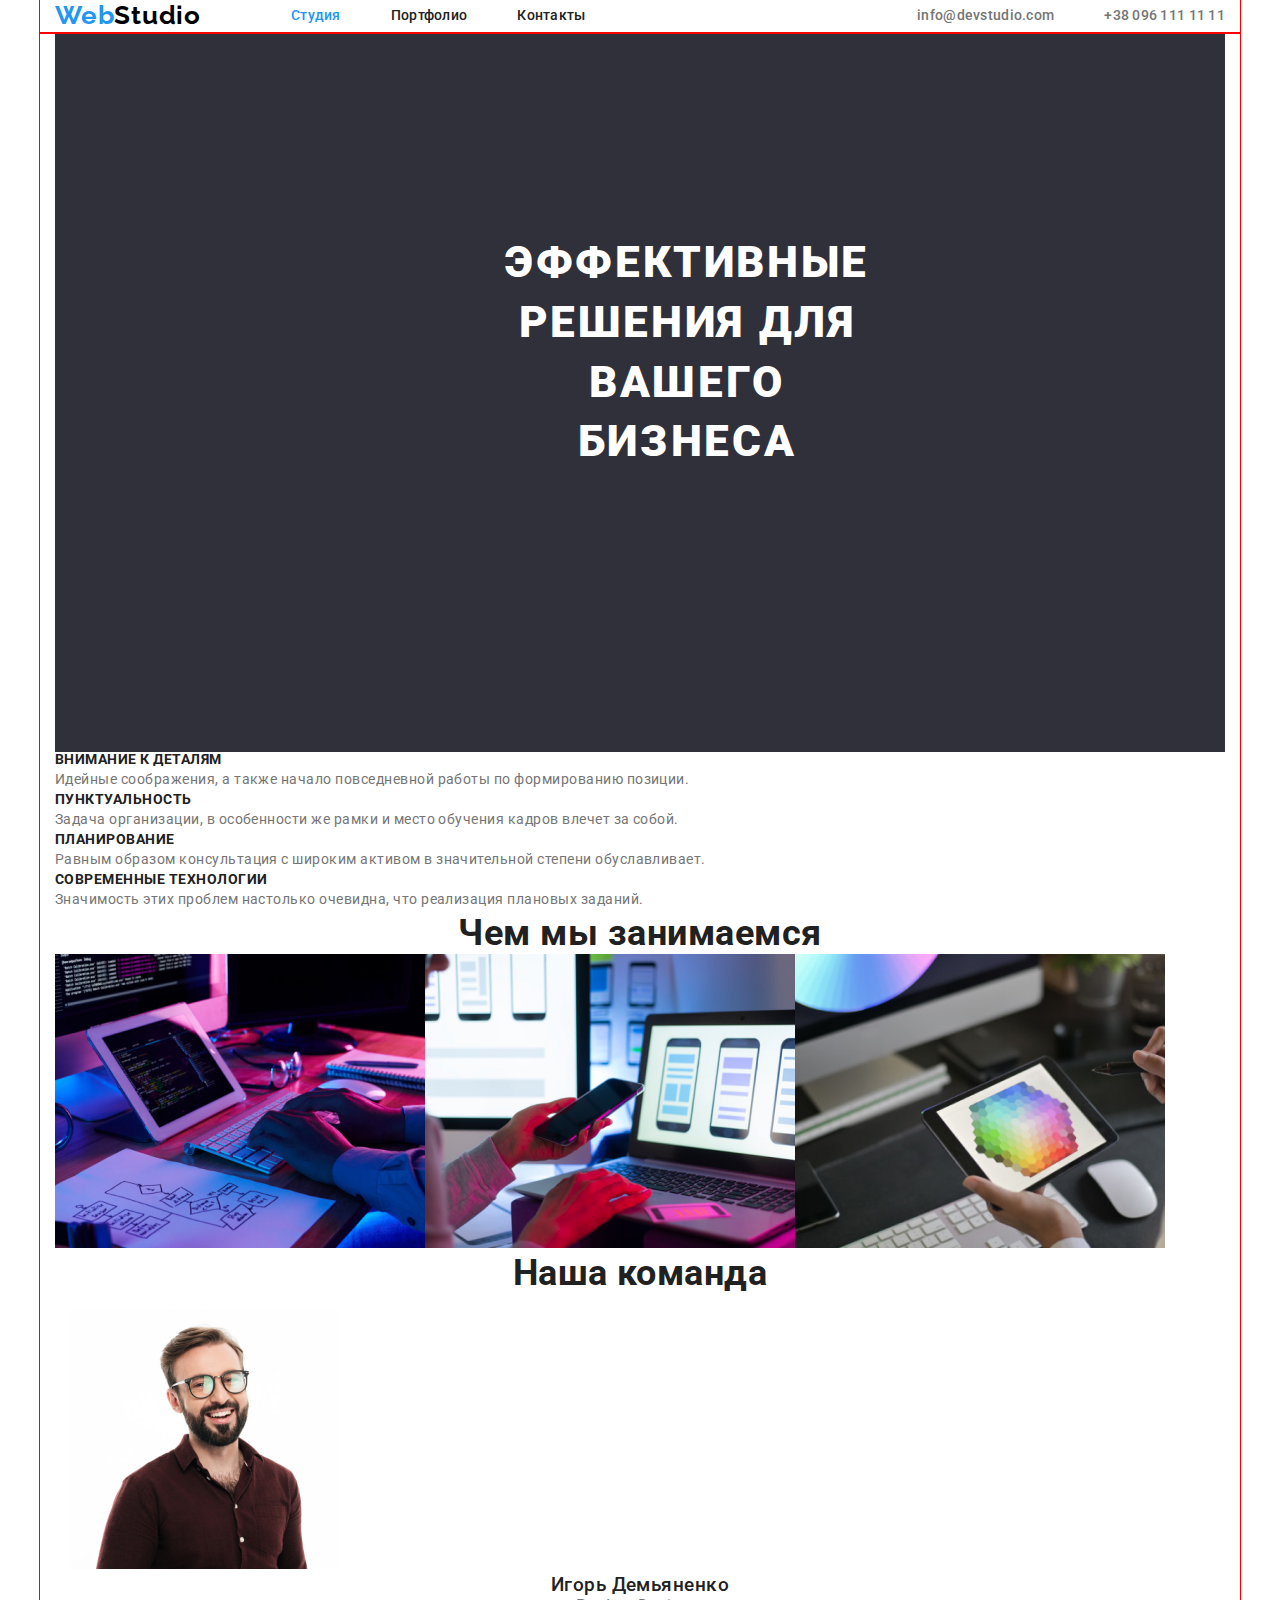
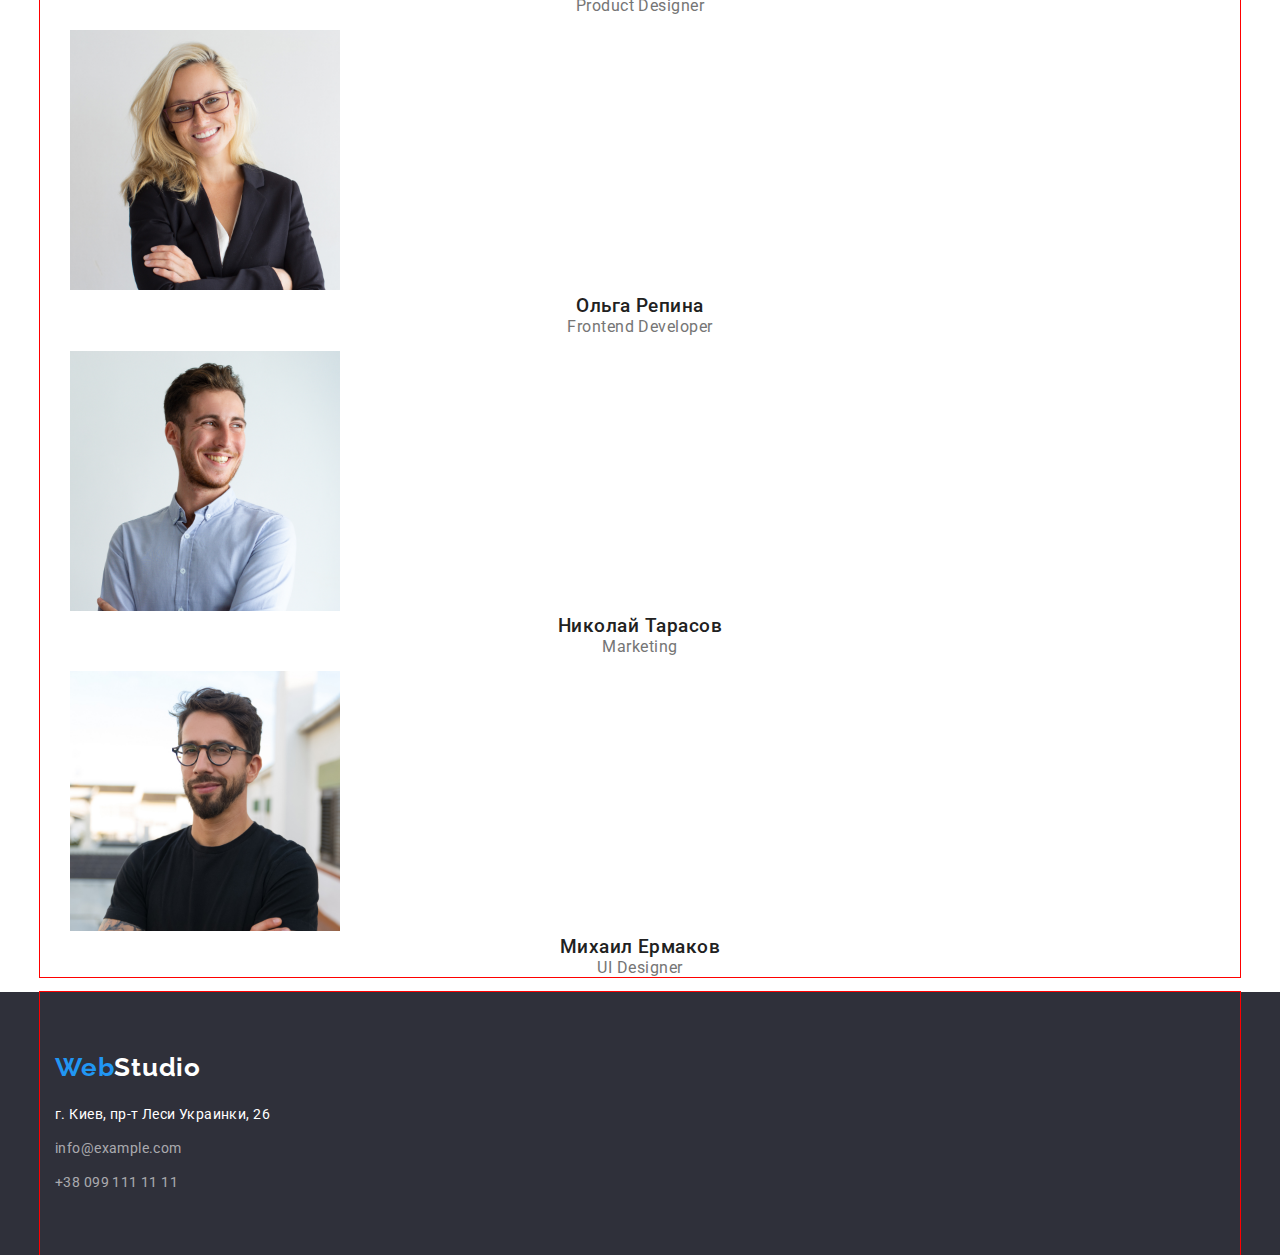
==== index.html @ 904ea1dd "hw-02-hero" ====
<!DOCTYPE html>
<html lang="ru">
  <head>
    <meta charset="UTF-8" />
    <meta http-equiv="X-UA-Compatible" content="IE=edge" />
    <meta name="viewport" content="width=device-width, initial-scale=1.0" />
    <title>WebStudio</title>

    <!--fonts-->

    <link rel="preconnect" href="https://fonts.googleapis.com" />
    <link rel="preconnect" href="https://fonts.gstatic.com" crossorigin />
    <link
      href="https://fonts.googleapis.com/css2?family=Raleway:wght@700&family=Roboto:wght@400;500;700;900&display=swap"
      rel="stylesheet"
    />

    <!--normolaize styles-->

    <link
      rel="stylesheet"
      href="https://cdn.jsdelivr.net/npm/modern-normalize@1.1.0/modern-normalize.min.css"
    />

    <!--castom styles-->

    <link rel="stylesheet" href="./css/styles.css" />
  </head>

  <body>
    <!-- heder -->

    <header class="heder">
      <div class="container section-flex heder-container">
        <nav class="heder-nav section-flex">
          <a class="logo-web logo-heder link" href="./index.html"
            >Web<span class="logo-studio">Studio</span></a
          >
          <ul class="list section-flex">
            <li class="heder-list-item">
              <a class="heder-link link current" href="./index.html">Студия</a>
            </li>
            <li class="heder-list-item">
              <a class="heder-link link" href="./portfolio.html">Портфолио</a>
            </li>
            <li class="heder-list-item">
              <a class="heder-link link" href="./index.html">Контакты</a>
            </li>
          </ul>
        </nav>
        <div class="heder-group section-flex">
          <ul class="section-flex list">
            <li class="heder-group-item">
              <a class="heder-contact link" href="mailito:info@devstudio.com">info@devstudio.com</a>
            </li>
            <li class="heder-group-item">
              <a class="heder-contact link" href="tel:+380961111111">+38 096 111 11 11</a>
            </li>
          </ul>
        </div>
      </div>
    </header>

    <!-- main -->

    <main>
      <div class="container">
        <!-- section hero -->

        <section class="hero-background">
          <div class="section-flex">
            <h1 class="section-one-h1">Эффективные решения для вашего бизнеса</h1>
            <button class="btn-one btn" type="button">Заказать услугу</button>
          </div>
        </section>

        <!-- section best  -->

        <section>
          <h2 class="visually-hidden">Особенности и преимущества</h2>
          <ul class="list">
            <li>
              <h3 class="section-one-h3-best">Внимание к деталям</h3>
              <p class="section-one-p-best">
                Идейные соображения, а также начало повседневной работы по формированию позиции.
              </p>
            </li>

            <li>
              <h3 class="section-one-h3-best">Пунктуальность</h3>
              <p class="section-one-p-best">
                Задача организации, в особенности же рамки и место обучения кадров влечет за собой.
              </p>
            </li>
            <li>
              <h3 class="section-one-h3-best">Планирование</h3>
              <p class="section-one-p-best">
                Равным образом консультация с широким активом в значительной степени обуславливает.
              </p>
            </li>
            <li>
              <h3 class="section-one-h3-best">Современные технологии</h3>
              <p class="section-one-p-best">
                Значимость этих проблем настолько очевидна, что реализация плановых заданий.
              </p>
            </li>
          </ul>
        </section>

        <!-- section work  -->

        <section>
          <div>
            <h2 class="section-one-h2">Чем мы занимаемся</h2>
            <ul class="list card-set">
              <li>
                <img src="./images/hw1-1.jpg" alt="набор кода" width="370" height="294" />
              </li>
              <li>
                <img src="./images/hw1-2.jpg" alt="работа на ноутбуке" width="370" height="294" />
              </li>
              <li>
                <img
                  src="./images/hw1-3.jpg"
                  alt="работа в приложении на планшете"
                  width="370"
                  height="294"
                />
              </li>
            </ul>
          </div>
        </section>

        <!-- section banda  -->

        <section>
          <h2 class="section-one-h2">Наша команда</h2>
          <ul class="list">
            <li class="card-set-item">
              <img src="./images/hw1-4.jpg" alt="фото Игорь Демьяненко" width="270" height="260" />
              <h3 class="section-one-h3-banda">Игорь Демьяненко</h3>
              <p lang="en" class="section-one-p-banda">Product Designer</p>
            </li>
            <li class="card-set-item">
              <img src="./images/hw1-5.jpg" alt="фото Ольга Репина" width="270" height="260" />
              <h3 class="section-one-h3-banda">Ольга Репина</h3>
              <p lang="en" class="section-one-p-banda">Frontend Developer</p>
            </li>
            <li class="card-set-item">
              <img src="./images/hw1-6.jpg" alt="фото Николай Тарасов" width="270" height="260" />
              <h3 class="section-one-h3-banda">Николай Тарасов</h3>
              <p lang="en" class="section-one-p-banda">Marketing</p>
            </li>
            <li class="card-set-item">
              <img src="./images/hw1-7.jpg" alt="фото Михаил Ермаков" width="270" height="260" />
              <h3 class="section-one-h3-banda">Михаил Ермаков</h3>
              <p lang="en" class="section-one-p-banda">UI Designer</p>
            </li>
          </ul>
        </section>
      </div>
    </main>

    <!-- footer -->

    <footer class="footer">
      <div class="container">
        <div class="section-flex footer-container">
          <a class="logo-web logo-footer section-flex link" href="./index.html"
            >Web<span class="footer-logo-studio">Studio</span></a
          >
        </div>

        <address class="footer-address-it">
          <div class="section-flex footer-container">
            <ul class="list section-flex footer-container">
              <li class="section-flex">
                <a
                  class="footer-address link"
                  href="https://goo.gl/maps/yNYyYPv2zE2rzLxP9"
                  target="_blank"
                  rel="noopener noreferrer"
                  >г. Киев, пр-т Леси Украинки, 26</a
                >
              </li>
              <li class="section-flex">
                <a class="footer-contact link" href="mailito:info@example.com">info@example.com</a>
              </li>
              <li class="section-flex footer-end">
                <a class="footer-contact link" href="tel:+380991111111">+38 099 111 11 11</a>
              </li>
            </ul>
          </div>
        </address>
      </div>
    </footer>
  </body>
</html>
---- css/styles.css ----
:root { 

/* fonts */

--main-font: "Roboto", sans-serif;
--secondary-font: "Raleway";

   


/* text color */

--accent-txt-color: #2196F3;
--txt-black: #000000;
--txt-white: #FFFFFF;
--txt-deep-grey: #212121;
--txt-light-gray: #F5F4FA;
--txt-gray: #757575 ;
--txt-gray-glass: rgba(255, 255, 255, 0.6);

/* bg color */

--heder-footer: #2F303A;

/* others */

--items: 3;
--indent: 30px;


}

body
 {
    font-family: var(--main-font);
    font-size: 16px;
    letter-spacing: 0.03em;
    color: var(--txt-gray);
    background-color: #FFFFFF;
}

/* resrt */

h1,
h2,
h3,
h4,
p {
    margin: 0;
}
 
/* сетка flex */

.card-set {
    display: flex;
    flex-wrap: wrap;
    margin-right: calc((-1 * var(--indent)) / 2);
}

.card-set-item {
    flex-basis: calc((100% - (var(--indent)) * var(--items)) / var(--items));
    margin: calc((var(--indent)) / 2);
}

.img {
    display: block;
    max-width: 100%;
    height: auto;
}


/* comon styles start */


.section {
    padding-top: 95px;
    padding-bottom: 95px;
}

.container {
    width: 1200px;
    padding-left: 15px;
    padding-right: 15px;
    margin-left: auto;
    margin-right: auto;
    outline: 1px solid red;
}

.section-flex {
    display: flex;
}

.visually-hidden {
    position: absolute;
    width: 1px;
    height: 1px;
    margin: -1px;
    border: 0;
    padding: 0;

    white-space: nowrap;
    clip-path: inset(100%);
    clip: rect(0 0 0 0);
    overflow: hidden;
}

.link {
    text-decoration: none;
}

.list {
    list-style: none;
    margin: 0;
    padding: 0;
}

.logo-web {
    font-family: var(--secondary-font);
    font-weight: 700;
    font-size: 26px;
    line-height: 1.19;
    letter-spacing: 0.03em;
    color: var(--accent-txt-color)}

.btn {

    border-radius: 4px;
    border: 0px;
}

.btn:hover,
.btn:focus,
.btn:active {
    color: var(--txt-white);
    background-color: var(--accent-txt-color);
}

/* comon styles end */




/* heder */

.heder-container {
    
    align-items: center;
    padding-bottom: 1px;
    border-bottom: 1px solid #ECECEC;
    }

.heder-nav {
    align-items: center;
}

.logo-heder {
    margin-right: 90px;

}

.logo-studio {
    color: var(--txt-black);}



.heder-list-item:not(:last-child) {
    margin-right: 50px;}


.heder-link {   
    font-weight: 500;
    font-size: 14px;
    line-height: 1.14;
    letter-spacing: 0.02em;
    color: var(--txt-deep-grey);}

.heder-group  { 
    margin-left: auto;
    }
.heder-group-item:not(:last-child) {
    margin-right:  50px;
}

.heder-contact {
    font-weight: 500;
    font-size: 14px;
    line-height: 1.14;
    letter-spacing: 0.02em;
    color: var(--txt-gray);
    }

.heder-contact:hover,
.heder-contact:focus,
.heder-link:hover,
.heder-link:focus,
.current
{color: var(--accent-txt-color);}




/* main */




/* main-one */

.hero-background {

    background-color: var(--heder-footer);
    
 }
 
.section-one-h1 { 
    
    font-weight: 900;
    font-size: 44px;
    line-height: 1.36;
    text-align: center;
    letter-spacing: 0.06em;
    text-transform: uppercase;
    color: var(--txt-white);
    margin-top: 200px;
    margin-right: 450px;
    margin-bottom: 280px;
    margin-left: 450px;
    

    
}


.btn-one {
    
   
    font-weight: 700;
    font-size: 16px;
    line-height: 1.88;
    display: flex;
    align-items: center;
    text-align: center;
    letter-spacing: 0.06em;
    color: var(--txt-deep-grey);
    background-color: var(--txt-light-gray);
    cursor: pointer;
    padding: 10px 30px ;
}

.section-one-h2 {
    
    font-size: 36px;
    line-height: 1.17;
    text-align: center;
    color: var(--txt-deep-grey);}

.section-one-h3-best {
    
    font-size: 14px;
    line-height: 1.14;
    text-transform: uppercase;
    color: var(--txt-deep-grey);}

.section-one-p-best {
    font-size: 14px;
    line-height: 1.71;
    }



.section-one-h3-banda {
    
    font-weight: 500;
    line-height: 1.19;
    /* identical to box height */
    text-align: center;
    color: var(--txt-deep-grey);
    }

.section-one-p-banda {
    
    line-height: 1.19;
    /* identical to box height */
    text-align: center;
    } 





/* main-portfolio */  



.list-portfolio-container {
        align-items: center;
        justify-content: center;
        
      }

.btn-portfolio {
        padding: 6px 22px;
        font-family: inherit;
        font-weight: 500;
        font-size: 16px;
        line-height: 1.62;
        text-align: center;
        color: var(--txt-deep-grey);
        cursor: pointer;
        background-color: transparent;
        background-color: var(--txt-light-gray);
        margin-left: 10px;
    }

.btn-colored {color: var(--txt-white); background-color: var(--accent-txt-color);}


.portfolio-container { 

    margin-top: 35px;} 
 
.portfolio-border {
    padding: 20px 25px;
    border: 1px solid #EEEEEE;
    border-top: none;
       
    }


.portfolio-h2-style {
    
    font-size: 18px;
    line-height: 2;
    letter-spacing: 0.06em;
    color: var(--txt-deep-grey);
    
} 

.pottfolio-p-style {
    line-height: 1.88;
    color: var(--txt-gray);
}




    
/* footer */

.footer {
background-color: var(--heder-footer);
}

.footer-container {
    flex-direction: column;
    
}

.logo-footer {
    margin-top: 60px;
    }

.footer-logo-studio {
color: var(--txt-white);
}

.footer-address-it {
    font-style: normal;
    } 

.footer-address {
    font-size: 14px;
    line-height: 1.71;
    letter-spacing: 0.03em;
    color: var(--txt-white);
    margin-top: 20px;
    
}


.footer-contact {
    font-size: 14px;
    line-height: 1.71;
    letter-spacing: 0.03em;
    color: var(--txt-gray-glass);
    margin-top: 10px;
    not(last-child): 10px;
    
}

.footer-end { 
    margin-bottom: 60px;

}

.footer-contact:hover,
.footer-contact:focus {
    color: var(--accent-txt-color);}
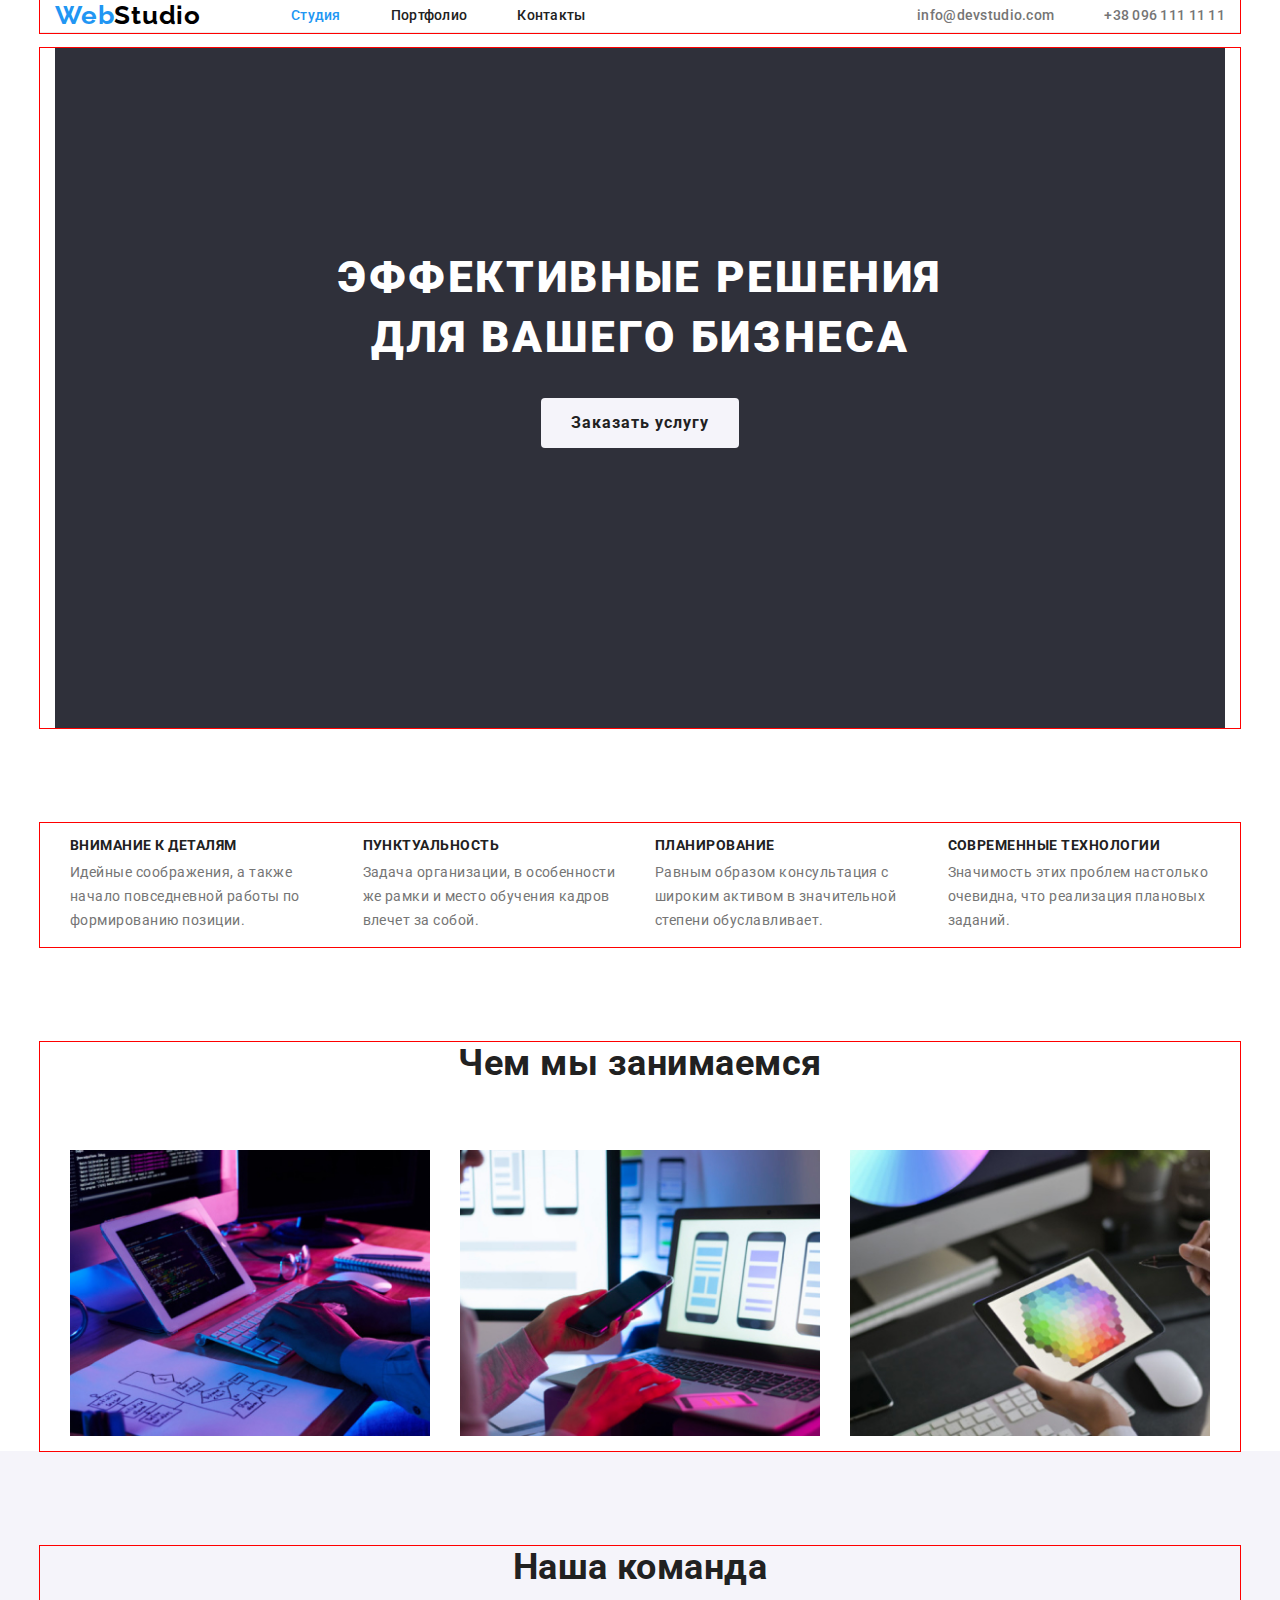
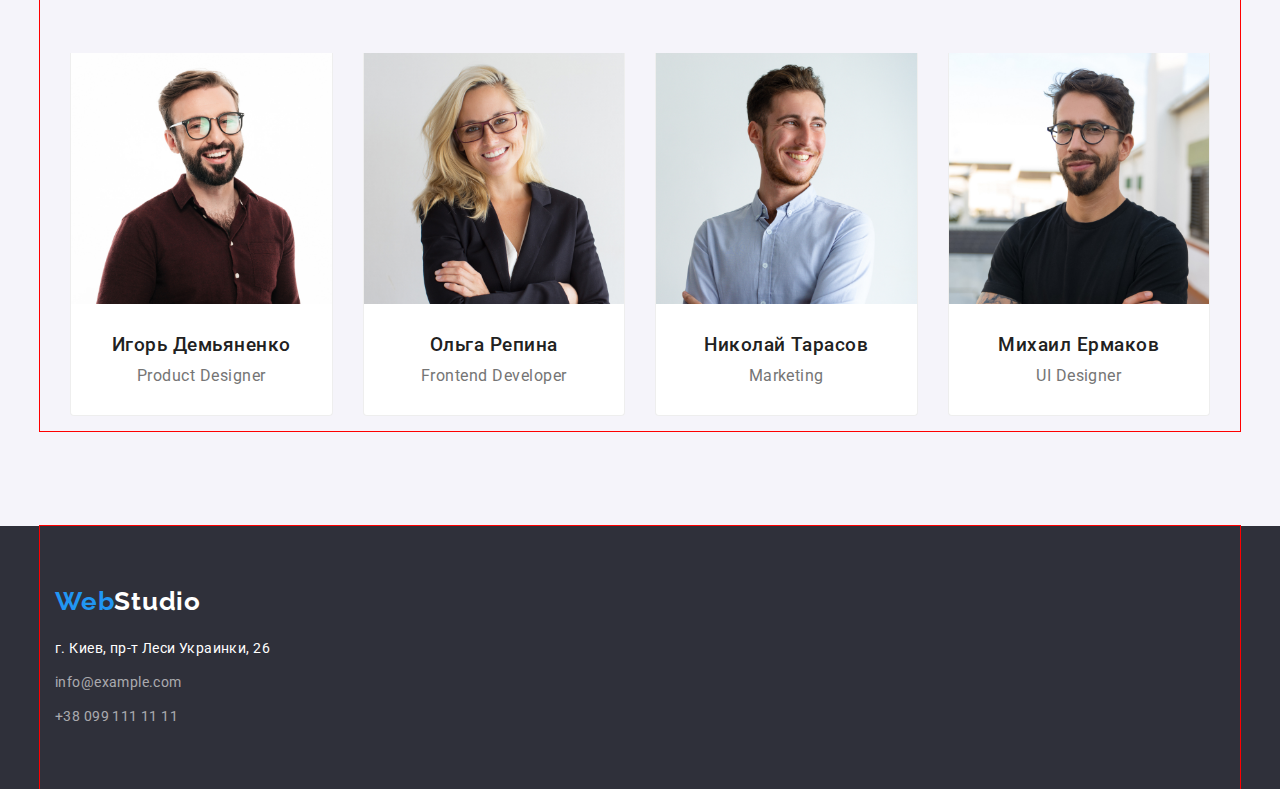
==== commit b4ededb5: "hw-02-pre-full" ====
--- a/index.html
+++ b/index.html
@@ -64,101 +64,148 @@
     <!-- main -->
 
     <main>
+      <!-- section hero -->
+
       <div class="container">
-        <!-- section hero -->
-
         <section class="hero-background">
-          <div class="section-flex">
-            <h1 class="section-one-h1">Эффективные решения для вашего бизнеса</h1>
-            <button class="btn-one btn" type="button">Заказать услугу</button>
-          </div>
-        </section>
-
-        <!-- section best  -->
-
-        <section>
-          <h2 class="visually-hidden">Особенности и преимущества</h2>
-          <ul class="list">
-            <li>
-              <h3 class="section-one-h3-best">Внимание к деталям</h3>
-              <p class="section-one-p-best">
-                Идейные соображения, а также начало повседневной работы по формированию позиции.
-              </p>
-            </li>
-
-            <li>
-              <h3 class="section-one-h3-best">Пунктуальность</h3>
-              <p class="section-one-p-best">
-                Задача организации, в особенности же рамки и место обучения кадров влечет за собой.
-              </p>
-            </li>
-            <li>
-              <h3 class="section-one-h3-best">Планирование</h3>
-              <p class="section-one-p-best">
-                Равным образом консультация с широким активом в значительной степени обуславливает.
-              </p>
-            </li>
-            <li>
-              <h3 class="section-one-h3-best">Современные технологии</h3>
-              <p class="section-one-p-best">
-                Значимость этих проблем настолько очевидна, что реализация плановых заданий.
-              </p>
-            </li>
-          </ul>
-        </section>
-
-        <!-- section work  -->
-
-        <section>
-          <div>
-            <h2 class="section-one-h2">Чем мы занимаемся</h2>
-            <ul class="list card-set">
-              <li>
-                <img src="./images/hw1-1.jpg" alt="набор кода" width="370" height="294" />
-              </li>
-              <li>
-                <img src="./images/hw1-2.jpg" alt="работа на ноутбуке" width="370" height="294" />
-              </li>
-              <li>
-                <img
-                  src="./images/hw1-3.jpg"
-                  alt="работа в приложении на планшете"
-                  width="370"
-                  height="294"
-                />
-              </li>
-            </ul>
-          </div>
-        </section>
-
-        <!-- section banda  -->
-
-        <section>
-          <h2 class="section-one-h2">Наша команда</h2>
-          <ul class="list">
-            <li class="card-set-item">
-              <img src="./images/hw1-4.jpg" alt="фото Игорь Демьяненко" width="270" height="260" />
-              <h3 class="section-one-h3-banda">Игорь Демьяненко</h3>
-              <p lang="en" class="section-one-p-banda">Product Designer</p>
-            </li>
-            <li class="card-set-item">
-              <img src="./images/hw1-5.jpg" alt="фото Ольга Репина" width="270" height="260" />
-              <h3 class="section-one-h3-banda">Ольга Репина</h3>
-              <p lang="en" class="section-one-p-banda">Frontend Developer</p>
-            </li>
-            <li class="card-set-item">
-              <img src="./images/hw1-6.jpg" alt="фото Николай Тарасов" width="270" height="260" />
-              <h3 class="section-one-h3-banda">Николай Тарасов</h3>
-              <p lang="en" class="section-one-p-banda">Marketing</p>
-            </li>
-            <li class="card-set-item">
-              <img src="./images/hw1-7.jpg" alt="фото Михаил Ермаков" width="270" height="260" />
-              <h3 class="section-one-h3-banda">Михаил Ермаков</h3>
-              <p lang="en" class="section-one-p-banda">UI Designer</p>
-            </li>
-          </ul>
+          <h1 class="section-one-h1">Эффективные решения для вашего бизнеса</h1>
+          <button class="btn-one btn" type="button">Заказать услугу</button>
         </section>
       </div>
+
+      <!-- section best  -->
+
+      <section class="section">
+        <div class="container">
+          <h2 class="visually-hidden">Особенности и преимущества</h2>
+          <ul class="list best-list card-set">
+            <li class="card-set-item">
+              <h3 class="section-one-h3-best">Внимание к деталям</h3>
+              <p class="section-one-p-best">
+                Идейные соображения, а также начало повседневной работы по формированию позиции.
+              </p>
+            </li>
+
+            <li class="card-set-item">
+              <h3 class="section-one-h3-best">Пунктуальность</h3>
+              <p class="section-one-p-best">
+                Задача организации, в особенности же рамки и место обучения кадров влечет за собой.
+              </p>
+            </li>
+
+            <li class="card-set-item">
+              <h3 class="section-one-h3-best">Планирование</h3>
+              <p class="section-one-p-best">
+                Равным образом консультация с широким активом в значительной степени обуславливает.
+              </p>
+            </li>
+
+            <li class="card-set-item">
+              <h3 class="section-one-h3-best">Современные технологии</h3>
+              <p class="section-one-p-best">
+                Значимость этих проблем настолько очевидна, что реализация плановых заданий.
+              </p>
+            </li>
+          </ul>
+        </div>
+      </section>
+
+      <!-- section work  -->
+
+      <section>
+        <div class="container">
+          <h2 class="section-one-h2 work-botoom">Чем мы занимаемся</h2>
+          <ul class="list card-set">
+            <li class="card-set-item">
+              <img class="img" src="./images/hw1-1.jpg" alt="набор кода" width="370" height="294" />
+            </li>
+            <li class="card-set-item">
+              <img
+                class="img"
+                src="./images/hw1-2.jpg"
+                alt="работа на ноутбуке"
+                width="370"
+                height="294"
+              />
+            </li>
+            <li class="card-set-item">
+              <img
+                class="img"
+                src="./images/hw1-3.jpg"
+                alt="работа в приложении на планшете"
+                width="370"
+                height="294"
+              />
+            </li>
+          </ul>
+        </div>
+      </section>
+
+      <!-- section banda  -->
+
+      <section class="section banda-background">
+        <div class="container">
+          <h2 class="section-one-h2">Наша команда</h2>
+
+          <ul class="list banda-list card-set">
+            <li class="card-set-item">
+              <div class="banda-border">
+                <img
+                  class="img"
+                  src="./images/hw1-4.jpg"
+                  alt="фото Игорь Демьяненко"
+                  width="270"
+                  height="260"
+                />
+                <h3 class="section-one-h3-banda">Игорь Демьяненко</h3>
+                <p lang="en" class="section-one-p-banda">Product Designer</p>
+              </div>
+            </li>
+
+            <li class="card-set-item">
+              <div class="banda-border">
+                <img
+                  class="img"
+                  src="./images/hw1-5.jpg"
+                  alt="фото Ольга Репина"
+                  width="270"
+                  height="260"
+                />
+                <h3 class="section-one-h3-banda">Ольга Репина</h3>
+                <p lang="en" class="section-one-p-banda">Frontend Developer</p>
+              </div>
+            </li>
+
+            <li class="card-set-item">
+              <div class="banda-border">
+                <img
+                  class="img"
+                  src="./images/hw1-6.jpg"
+                  alt="фото Николай Тарасов"
+                  width="270"
+                  height="260"
+                />
+                <h3 class="section-one-h3-banda">Николай Тарасов</h3>
+                <p lang="en" class="section-one-p-banda">Marketing</p>
+              </div>
+            </li>
+
+            <li class="card-set-item">
+              <div class="banda-border">
+                <img
+                  class="img"
+                  src="./images/hw1-7.jpg"
+                  alt="фото Михаил Ермаков"
+                  width="270"
+                  height="260"
+                />
+                <h3 class="section-one-h3-banda">Михаил Ермаков</h3>
+                <p lang="en" class="section-one-p-banda">UI Designer</p>
+              </div>
+            </li>
+          </ul>
+        </div>
+      </section>
     </main>
 
     <!-- footer -->
--- a/css/styles.css
+++ b/css/styles.css
@@ -199,6 +199,8 @@
 
 
 
+
+
 /* main */
 
 
@@ -209,7 +211,10 @@
 .hero-background {
 
     background-color: var(--heder-footer);
-    
+    margin-top: 15px;
+    padding-top: 200px;
+    padding-bottom: 280px;
+    text-align: center;
  }
  
 .section-one-h1 { 
@@ -217,16 +222,12 @@
     font-weight: 900;
     font-size: 44px;
     line-height: 1.36;
-    text-align: center;
+    width: 695px;
     letter-spacing: 0.06em;
     text-transform: uppercase;
     color: var(--txt-white);
-    margin-top: 200px;
-    margin-right: 450px;
-    margin-bottom: 280px;
-    margin-left: 450px;
-    
-
+    margin-right: auto;
+    margin-left: auto;
     
 }
 
@@ -237,14 +238,14 @@
     font-weight: 700;
     font-size: 16px;
     line-height: 1.88;
-    display: flex;
-    align-items: center;
-    text-align: center;
     letter-spacing: 0.06em;
     color: var(--txt-deep-grey);
     background-color: var(--txt-light-gray);
     cursor: pointer;
     padding: 10px 30px ;
+    margin-top: 30px;
+    margin-right: auto;
+    margin-left: auto;
 }
 
 .section-one-h2 {
@@ -252,21 +253,41 @@
     font-size: 36px;
     line-height: 1.17;
     text-align: center;
-    color: var(--txt-deep-grey);}
+    color: var(--txt-deep-grey);
+    margin-bottom: 50px;
+}
+
+
 
 .section-one-h3-best {
     
     font-size: 14px;
     line-height: 1.14;
+    
     text-transform: uppercase;
-    color: var(--txt-deep-grey);}
-
+    color: var(--txt-deep-grey);
+    margin-bottom: 7px;}
+    
 .section-one-p-best {
     font-size: 14px;
     line-height: 1.71;
-    }
-
-
+    
+}
+.best-list {
+    --items: 4;
+}
+
+.banda-background {
+    background-color: #F5F4FA;;
+}
+.banda-border {
+    padding: 0px 0px;
+    border: 1px solid #EEEEEE;
+    background-color: #FFFFFF;;
+    border-top: none;
+    border-radius: 0px 0px 4px 4px;
+
+}
 
 .section-one-h3-banda {
     
@@ -275,6 +296,8 @@
     /* identical to box height */
     text-align: center;
     color: var(--txt-deep-grey);
+    margin-top: 30px;
+    margin-bottom: 10px;
     }
 
 .section-one-p-banda {
@@ -282,8 +305,12 @@
     line-height: 1.19;
     /* identical to box height */
     text-align: center;
+    margin-bottom: 30px;
     } 
 
+.banda-list {
+    --items: 4;
+}
 
 
 
@@ -349,6 +376,7 @@
 
 .footer {
 background-color: var(--heder-footer);
+
 }
 
 .footer-container {
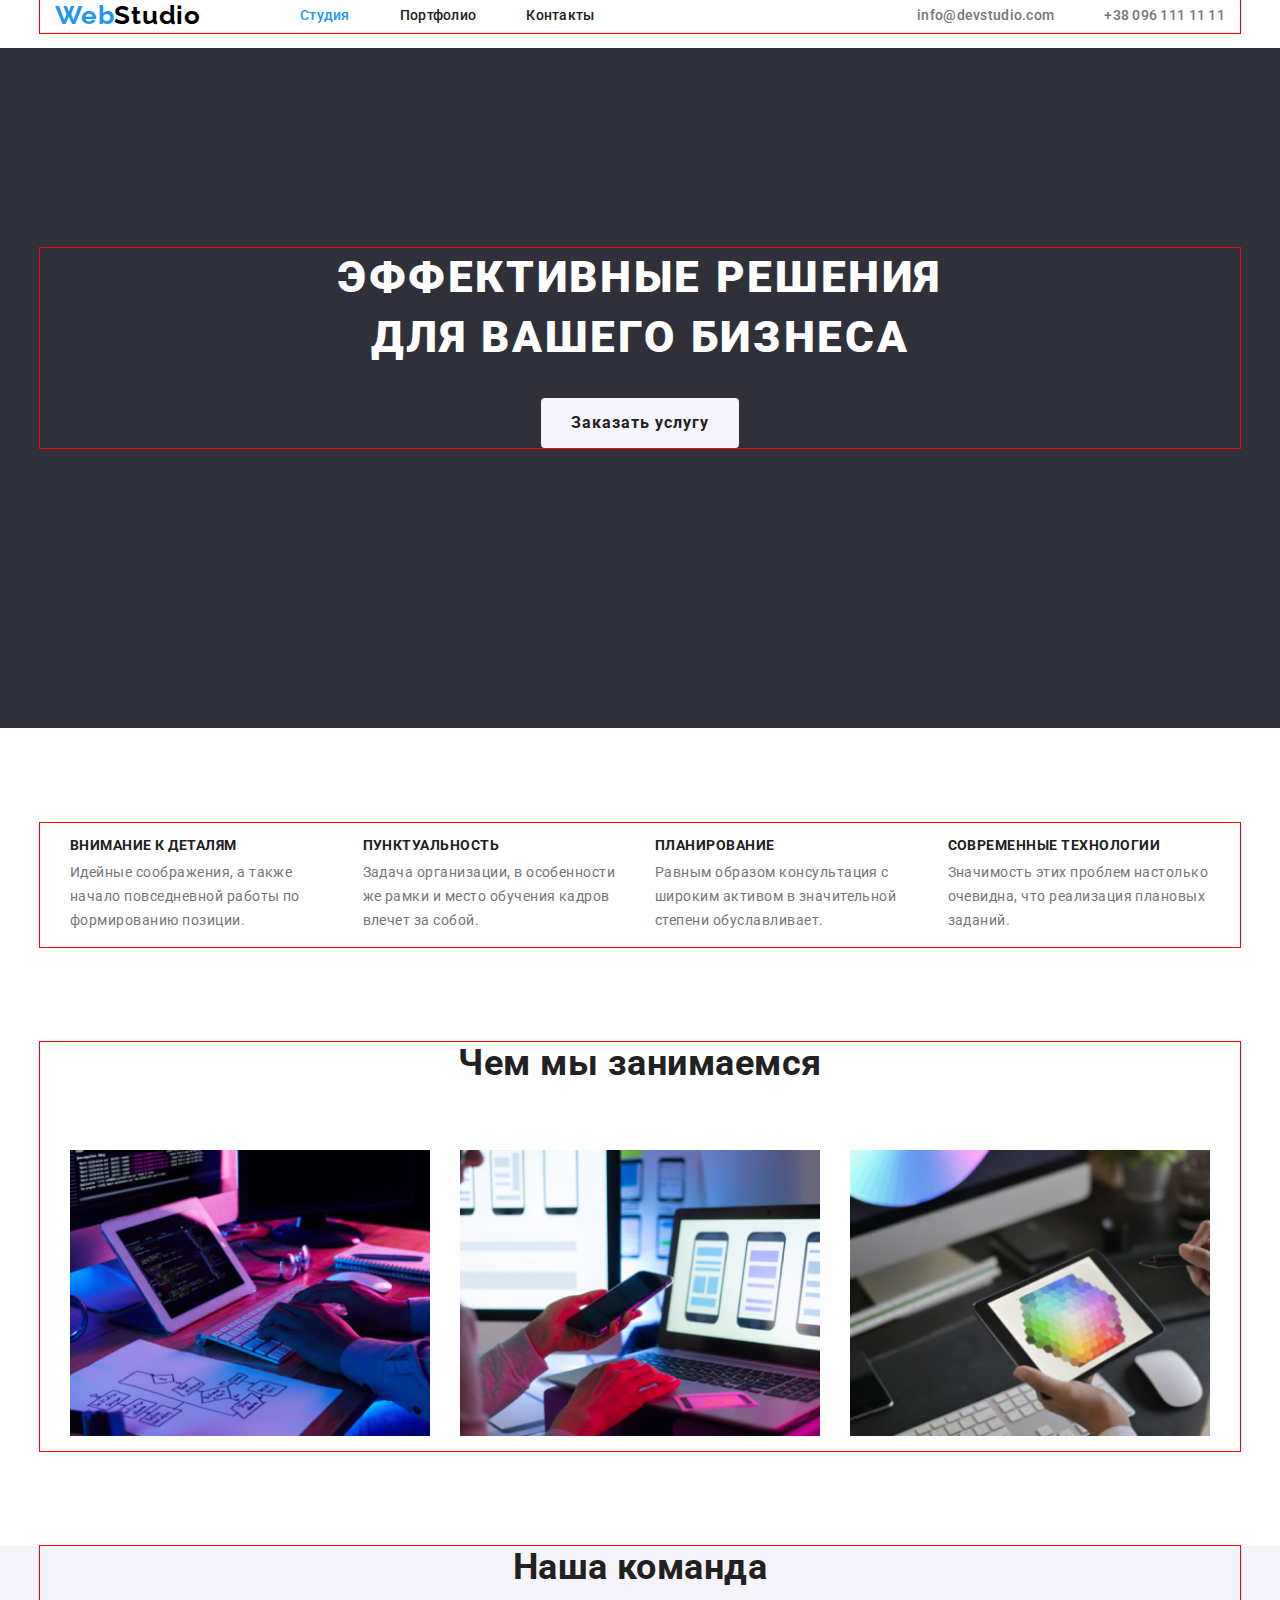
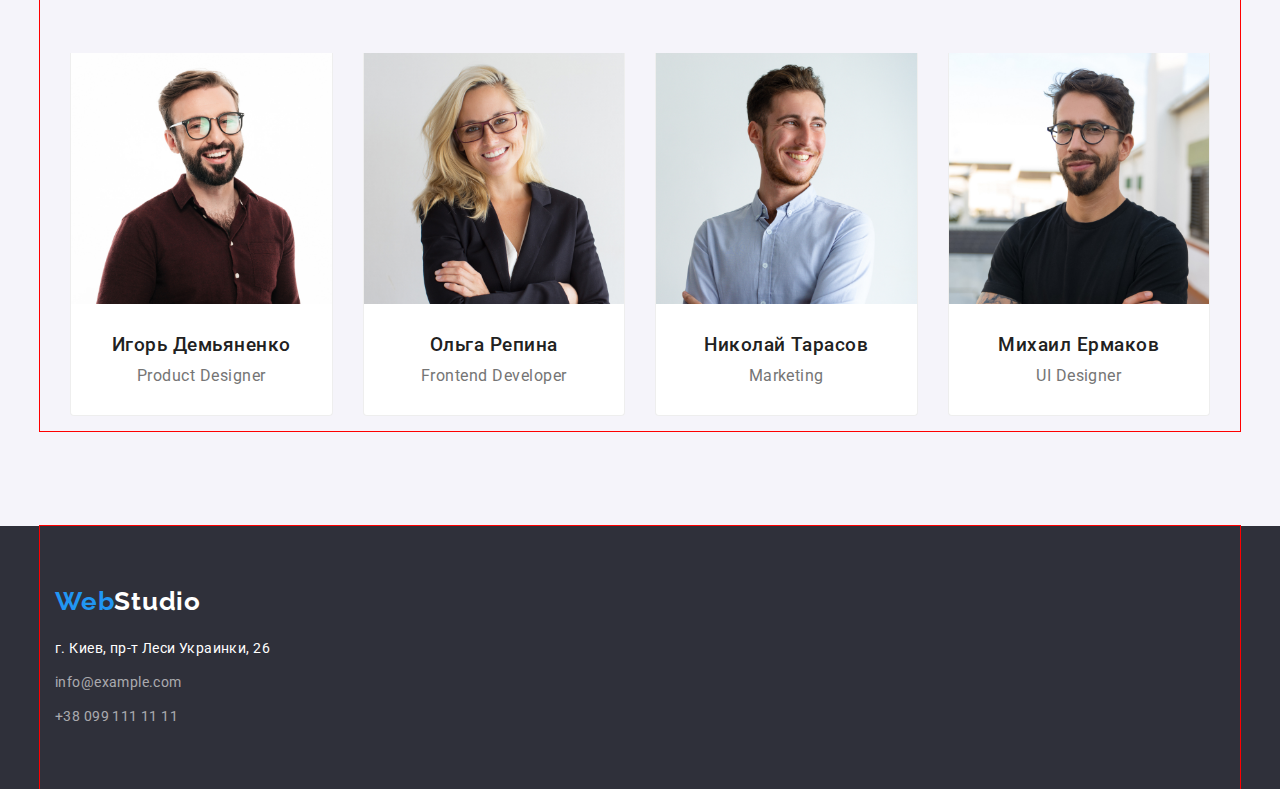
==== commit 2b347f10: "hw-02-pre-full-01" ====
--- a/index.html
+++ b/index.html
@@ -66,12 +66,12 @@
     <main>
       <!-- section hero -->
 
-      <div class="container">
-        <section class="hero-background">
+      <section class="section hero-background">
+        <div class="container">
           <h1 class="section-one-h1">Эффективные решения для вашего бизнеса</h1>
           <button class="btn-one btn" type="button">Заказать услугу</button>
-        </section>
-      </div>
+        </div>
+      </section>
 
       <!-- section best  -->
 
@@ -112,7 +112,7 @@
 
       <!-- section work  -->
 
-      <section>
+      <section class="section section-top">
         <div class="container">
           <h2 class="section-one-h2 work-botoom">Чем мы занимаемся</h2>
           <ul class="list card-set">
@@ -143,7 +143,7 @@
 
       <!-- section banda  -->
 
-      <section class="section banda-background">
+      <section class="section banda-background section-top">
         <div class="container">
           <h2 class="section-one-h2">Наша команда</h2>
 
--- a/css/styles.css
+++ b/css/styles.css
@@ -154,7 +154,7 @@
 }
 
 .logo-heder {
-    margin-right: 90px;
+    margin-right: 99px;
 
 }
 
@@ -280,6 +280,10 @@
 .banda-background {
     background-color: #F5F4FA;;
 }
+
+.section-top {
+    padding-top: 0;}
+
 .banda-border {
     padding: 0px 0px;
     border: 1px solid #EEEEEE;
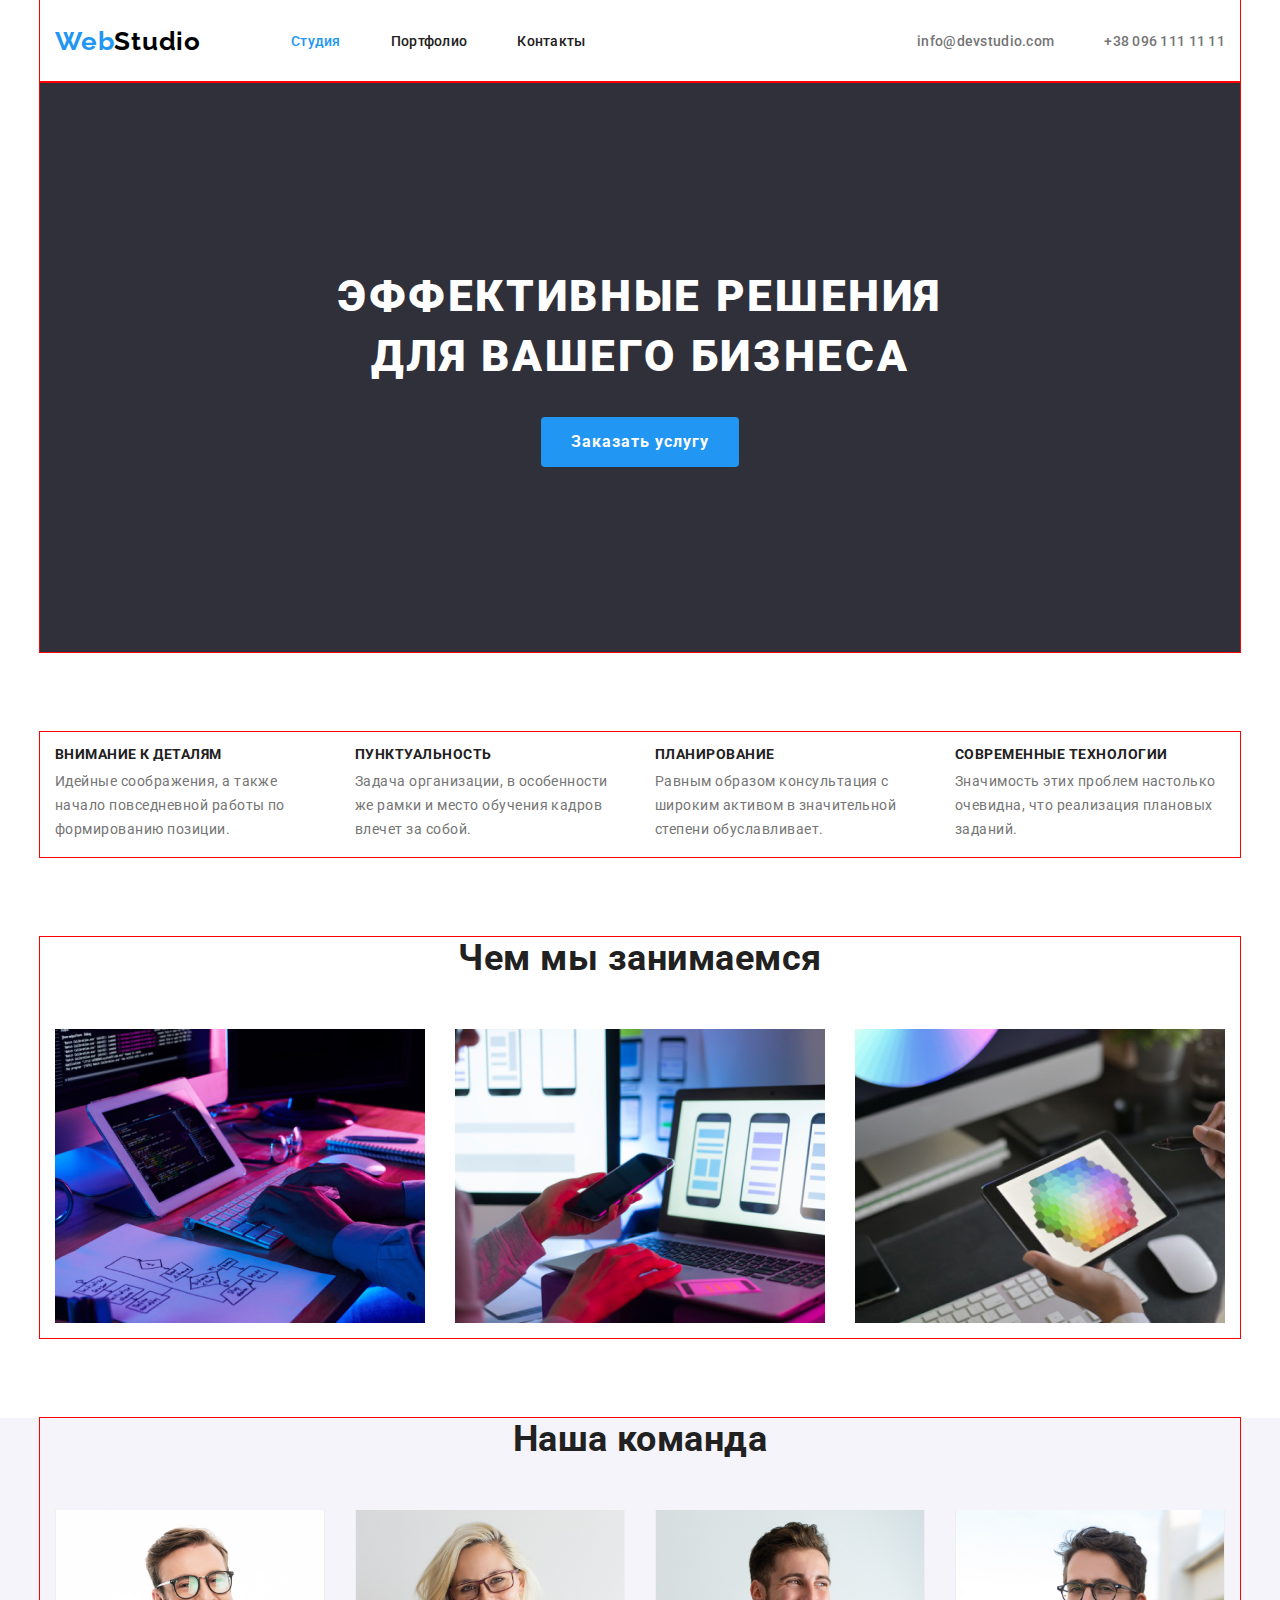
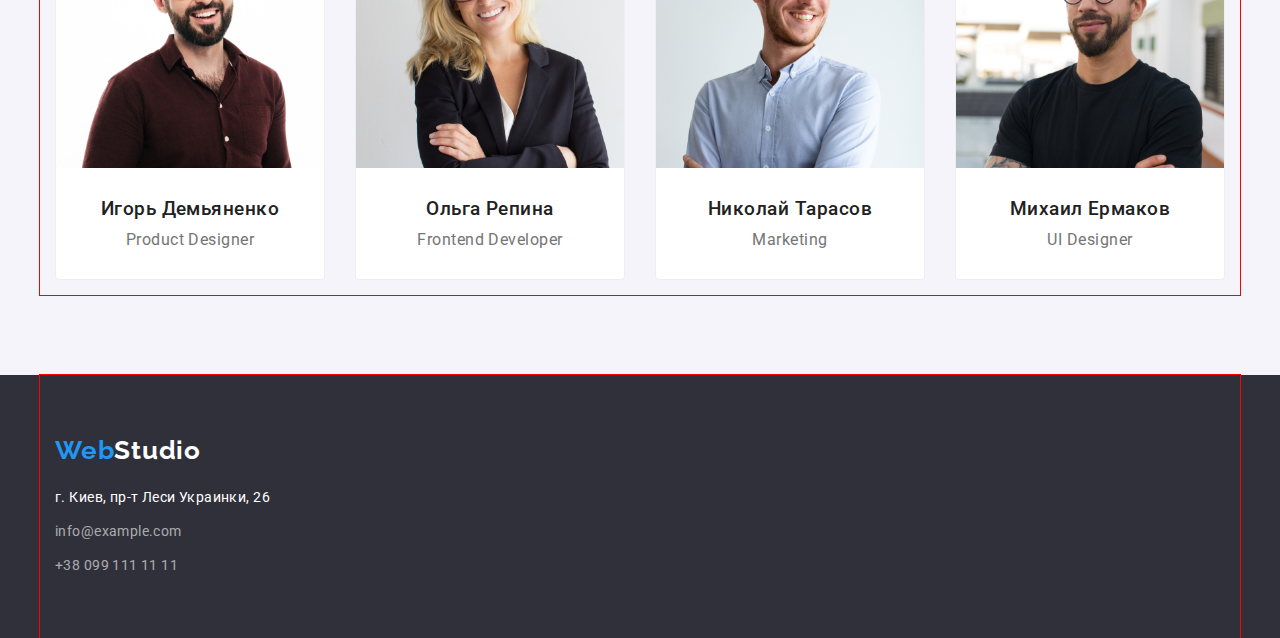
==== commit 71603952: "hw-03-full-01" ====
--- a/index.html
+++ b/index.html
@@ -30,35 +30,32 @@
   <body>
     <!-- heder -->
 
-    <header class="heder">
-      <div class="container section-flex heder-container">
-        <nav class="heder-nav section-flex">
-          <a class="logo-web logo-heder link" href="./index.html"
-            >Web<span class="logo-studio">Studio</span></a
-          >
-          <ul class="list section-flex">
-            <li class="heder-list-item">
-              <a class="heder-link link current" href="./index.html">Студия</a>
-            </li>
-            <li class="heder-list-item">
-              <a class="heder-link link" href="./portfolio.html">Портфолио</a>
-            </li>
-            <li class="heder-list-item">
-              <a class="heder-link link" href="./index.html">Контакты</a>
-            </li>
-          </ul>
-        </nav>
-        <div class="heder-group section-flex">
-          <ul class="section-flex list">
-            <li class="heder-group-item">
-              <a class="heder-contact link" href="mailito:info@devstudio.com">info@devstudio.com</a>
-            </li>
-            <li class="heder-group-item">
-              <a class="heder-contact link" href="tel:+380961111111">+38 096 111 11 11</a>
-            </li>
-          </ul>
-        </div>
-      </div>
+    <header class="heder container section-flex heder-container">
+      <nav class="heder-nav section-flex">
+        <a class="logo-web logo-heder link" href="./index.html"
+          >Web<span class="logo-studio">Studio</span></a
+        >
+        <ul class="list section-flex heder-padding">
+          <li class="heder-list-item">
+            <a class="heder-link link current" href="./index.html">Студия</a>
+          </li>
+          <li class="heder-list-item">
+            <a class="heder-link link" href="./portfolio.html">Портфолио</a>
+          </li>
+          <li class="heder-list-item">
+            <a class="heder-link link" href="./index.html">Контакты</a>
+          </li>
+        </ul>
+      </nav>
+
+      <ul class="section-flex list heder-group heder-padding">
+        <li class="heder-group-item">
+          <a class="heder-contact link" href="mailito:info@devstudio.com">info@devstudio.com</a>
+        </li>
+        <li class="heder-group-item">
+          <a class="heder-contact link" href="tel:+380961111111">+38 096 111 11 11</a>
+        </li>
+      </ul>
     </header>
 
     <!-- main -->
@@ -66,11 +63,9 @@
     <main>
       <!-- section hero -->
 
-      <section class="section hero-background">
-        <div class="container">
-          <h1 class="section-one-h1">Эффективные решения для вашего бизнеса</h1>
-          <button class="btn-one btn" type="button">Заказать услугу</button>
-        </div>
+      <section class="section hero-background container">
+        <h1 class="section-one-h1">Эффективные решения для вашего бизнеса</h1>
+        <button class="btn-one btn" type="button">Заказать услугу</button>
       </section>
 
       <!-- section best  -->
--- a/css/styles.css
+++ b/css/styles.css
@@ -45,27 +45,17 @@
 h2,
 h3,
 h4,
-p {
+p,
+img {
     margin: 0;
 }
  
-/* сетка flex */
-
-.card-set {
-    display: flex;
-    flex-wrap: wrap;
-    margin-right: calc((-1 * var(--indent)) / 2);
-}
-
-.card-set-item {
-    flex-basis: calc((100% - (var(--indent)) * var(--items)) / var(--items));
-    margin: calc((var(--indent)) / 2);
-}
 
 .img {
     display: block;
     max-width: 100%;
     height: auto;
+    
 }
 
 
@@ -113,7 +103,7 @@
     margin: 0;
     padding: 0;
 }
-
+ 
 .logo-web {
     font-family: var(--secondary-font);
     font-weight: 700;
@@ -123,17 +113,27 @@
     color: var(--accent-txt-color)}
 
 .btn {
-
+    font-size: 16px;
+    text-align: center;
+    cursor: pointer;
     border-radius: 4px;
     border: 0px;
 }
-
-.btn:hover,
-.btn:focus,
-.btn:active {
-    color: var(--txt-white);
-    background-color: var(--accent-txt-color);
-}
+ 
+
+/* сетка flex */
+
+.card-set {
+    display: flex;
+    flex-wrap: wrap;
+    margin: calc(-1 * var(--indent) / 2);
+}
+
+.card-set-item {
+    flex-basis: calc((100% - (var(--indent)) * var(--items)) / var(--items));
+    margin: calc((var(--indent)) / 2);
+}
+
 
 /* comon styles end */
 
@@ -143,18 +143,22 @@
 /* heder */
 
 .heder-container {
-    
     align-items: center;
-    padding-bottom: 1px;
+    }
+    
+.heder-portfolio-border {
+    
     border-bottom: 1px solid #ECECEC;
-    }
+    padding-bottom: 1px;}
+        
+   
 
 .heder-nav {
     align-items: center;
 }
 
 .logo-heder {
-    margin-right: 99px;
+    margin-right: 90px;
 
 }
 
@@ -172,7 +176,14 @@
     font-size: 14px;
     line-height: 1.14;
     letter-spacing: 0.02em;
-    color: var(--txt-deep-grey);}
+    color: var(--txt-deep-grey);
+    padding-top: 32px;
+    padding-bottom: 32px;}
+
+.heder-padding {
+    padding-top: 32px;
+    padding-bottom: 32px;
+}
 
 .heder-group  { 
     margin-left: auto;
@@ -211,9 +222,6 @@
 .hero-background {
 
     background-color: var(--heder-footer);
-    margin-top: 15px;
-    padding-top: 200px;
-    padding-bottom: 280px;
     text-align: center;
  }
  
@@ -228,24 +236,31 @@
     color: var(--txt-white);
     margin-right: auto;
     margin-left: auto;
-    
+    margin-top: 90px;
+       
 }
 
 
 .btn-one {
-    
-   
     font-weight: 700;
-    font-size: 16px;
     line-height: 1.88;
-    letter-spacing: 0.06em;
-    color: var(--txt-deep-grey);
-    background-color: var(--txt-light-gray);
-    cursor: pointer;
-    padding: 10px 30px ;
+    letter-spacing: 0.06em; 
+    color: var(--txt-white);
+    background-color:var(--accent-txt-color);
+    padding: 10px 30px;
     margin-top: 30px;
     margin-right: auto;
     margin-left: auto;
+    margin-bottom: 90px;
+
+}
+
+
+.btn-one:hover,
+.btn-one:focus,
+.btn-one:active {
+    color: var(--txt-deep-grey);
+    background-color: var(--txt-light-gray);
 }
 
 .section-one-h2 {
@@ -274,6 +289,7 @@
     
 }
 .best-list {
+   
     --items: 4;
 }
 
@@ -333,24 +349,36 @@
         padding: 6px 22px;
         font-family: inherit;
         font-weight: 500;
-        font-size: 16px;
         line-height: 1.62;
-        text-align: center;
         color: var(--txt-deep-grey);
-        cursor: pointer;
         background-color: transparent;
         background-color: var(--txt-light-gray);
         margin-left: 10px;
     }
 
+
+.btn-portfolio:hover,
+.btn-portfolio:focus,
+.btn-portfolio:active {
+    color: var(--txt-white);
+    background-color: var(--accent-txt-color);
+}
+
+
 .btn-colored {color: var(--txt-white); background-color: var(--accent-txt-color);}
 
 
-.portfolio-container { 
-
-    margin-top: 35px;} 
+
+
+
+.card-top {
+    margin-top: 34px;
+}
  
+
+
 .portfolio-border {
+    
     padding: 20px 25px;
     border: 1px solid #EEEEEE;
     border-top: none;
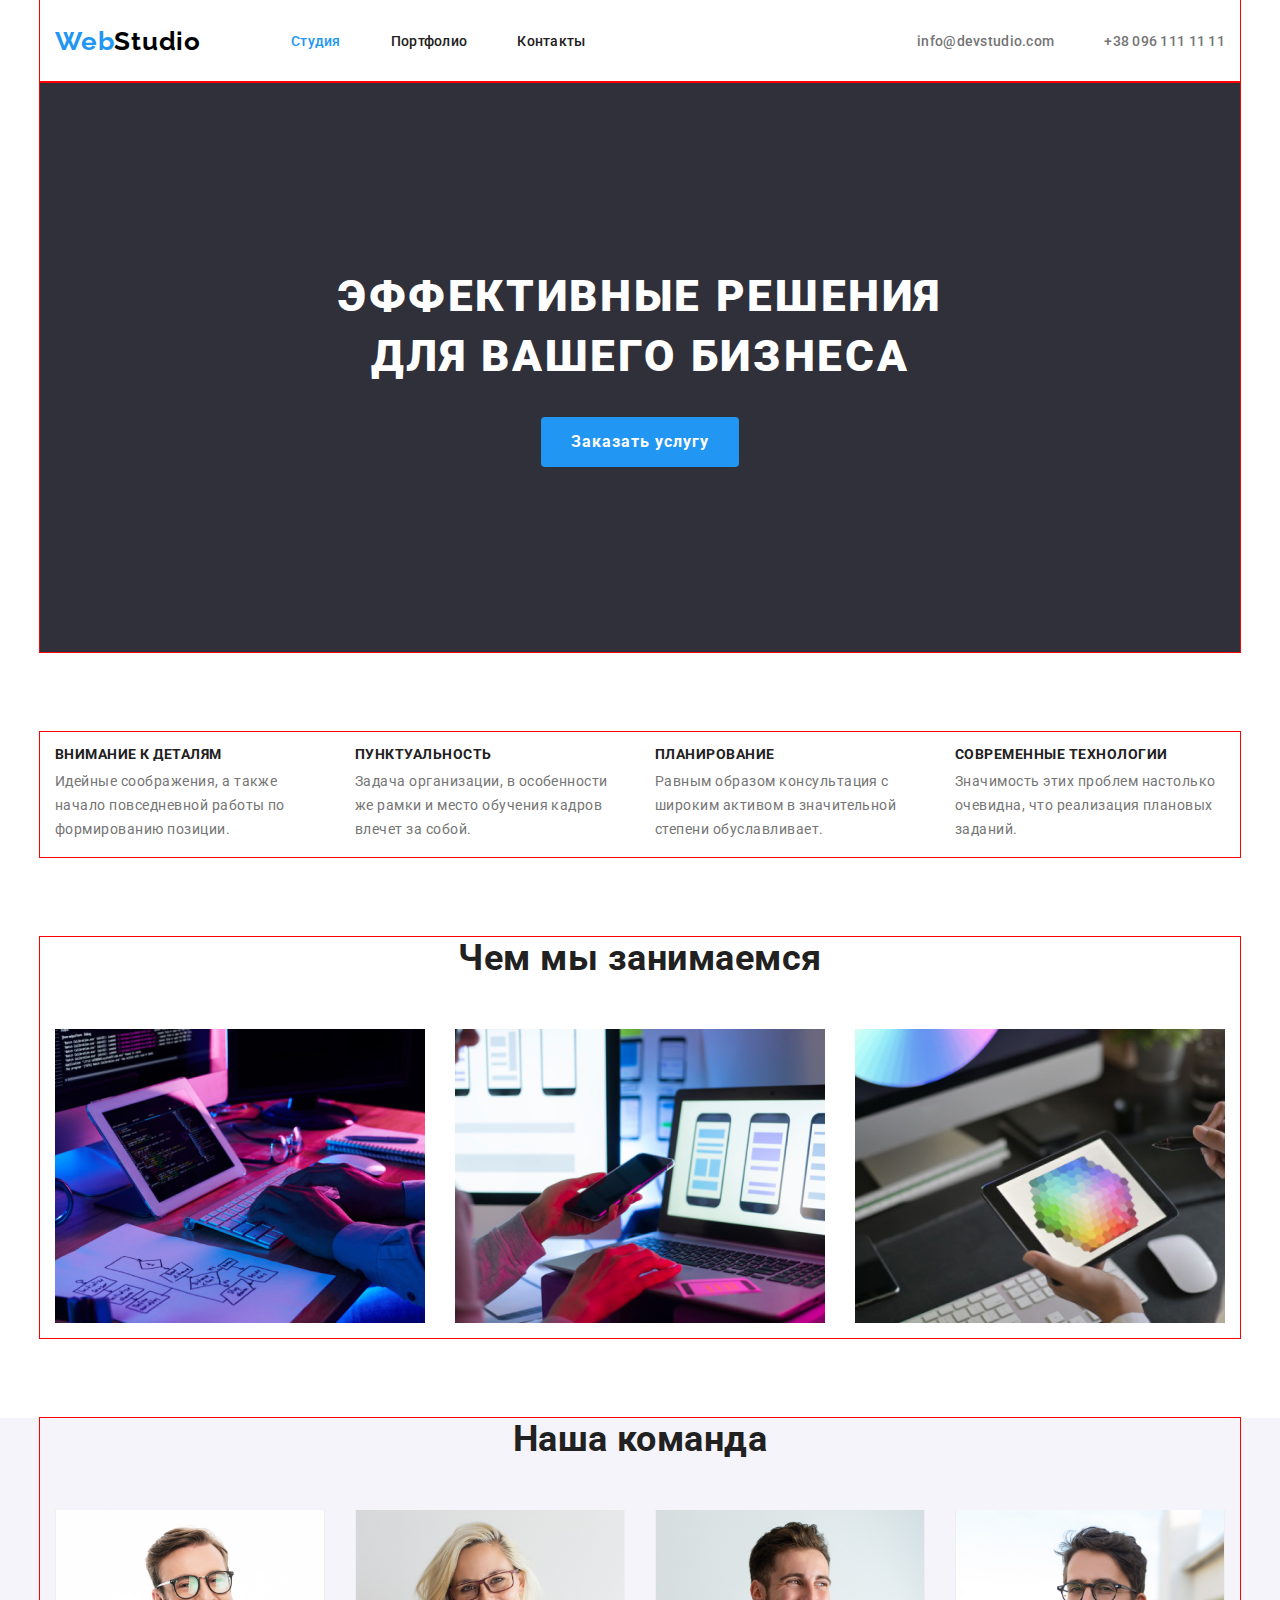
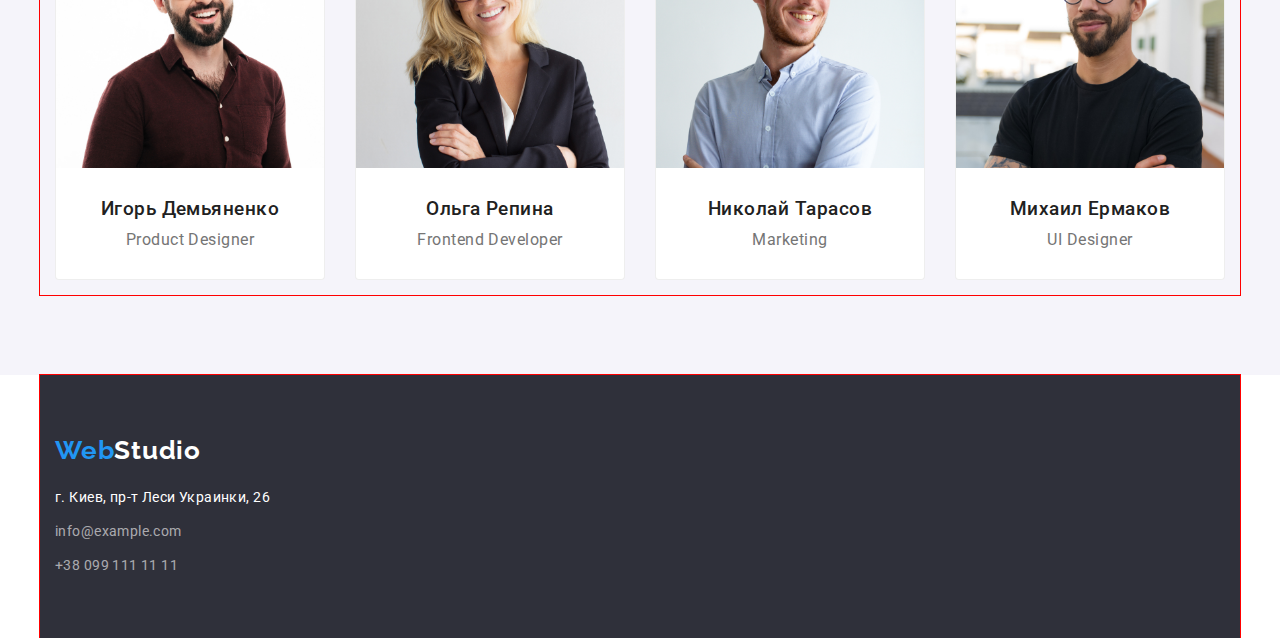
==== commit f1b85663: "hw-03-full-02" ====
--- a/index.html
+++ b/index.html
@@ -35,7 +35,7 @@
         <a class="logo-web logo-heder link" href="./index.html"
           >Web<span class="logo-studio">Studio</span></a
         >
-        <ul class="list section-flex heder-padding">
+        <ul class="list section-flex heder-padding-one">
           <li class="heder-list-item">
             <a class="heder-link link current" href="./index.html">Студия</a>
           </li>
@@ -48,7 +48,7 @@
         </ul>
       </nav>
 
-      <ul class="section-flex list heder-group heder-padding">
+      <ul class="section-flex list heder-group heder-padding-one">
         <li class="heder-group-item">
           <a class="heder-contact link" href="mailito:info@devstudio.com">info@devstudio.com</a>
         </li>
@@ -205,36 +205,34 @@
 
     <!-- footer -->
 
-    <footer class="footer">
-      <div class="container">
+    <footer class="footer container">
+      <div class="section-flex footer-container">
+        <a class="logo-web logo-footer section-flex link" href="./index.html"
+          >Web<span class="footer-logo-studio">Studio</span></a
+        >
+      </div>
+
+      <address class="footer-address-it">
         <div class="section-flex footer-container">
-          <a class="logo-web logo-footer section-flex link" href="./index.html"
-            >Web<span class="footer-logo-studio">Studio</span></a
-          >
-        </div>
-
-        <address class="footer-address-it">
-          <div class="section-flex footer-container">
-            <ul class="list section-flex footer-container">
-              <li class="section-flex">
-                <a
-                  class="footer-address link"
-                  href="https://goo.gl/maps/yNYyYPv2zE2rzLxP9"
-                  target="_blank"
-                  rel="noopener noreferrer"
-                  >г. Киев, пр-т Леси Украинки, 26</a
-                >
-              </li>
-              <li class="section-flex">
-                <a class="footer-contact link" href="mailito:info@example.com">info@example.com</a>
-              </li>
-              <li class="section-flex footer-end">
-                <a class="footer-contact link" href="tel:+380991111111">+38 099 111 11 11</a>
-              </li>
-            </ul>
-          </div>
-        </address>
-      </div>
+          <ul class="list section-flex footer-container">
+            <li class="section-flex">
+              <a
+                class="footer-address link"
+                href="https://goo.gl/maps/yNYyYPv2zE2rzLxP9"
+                target="_blank"
+                rel="noopener noreferrer"
+                >г. Киев, пр-т Леси Украинки, 26</a
+              >
+            </li>
+            <li class="section-flex">
+              <a class="footer-contact link" href="mailito:info@example.com">info@example.com</a>
+            </li>
+            <li class="section-flex footer-end">
+              <a class="footer-contact link" href="tel:+380991111111">+38 099 111 11 11</a>
+            </li>
+          </ul>
+        </div>
+      </address>
     </footer>
   </body>
 </html>
--- a/css/styles.css
+++ b/css/styles.css
@@ -147,9 +147,8 @@
     }
     
 .heder-portfolio-border {
-    
     border-bottom: 1px solid #ECECEC;
-    padding-bottom: 1px;}
+    }
         
    
 
@@ -180,10 +179,14 @@
     padding-top: 32px;
     padding-bottom: 32px;}
 
-.heder-padding {
+.heder-padding-one {
     padding-top: 32px;
     padding-bottom: 32px;
 }
+
+.heder-padding-portfolio {
+    padding-top: 32px;
+    padding-bottom: 31px;}
 
 .heder-group  { 
     margin-left: auto;
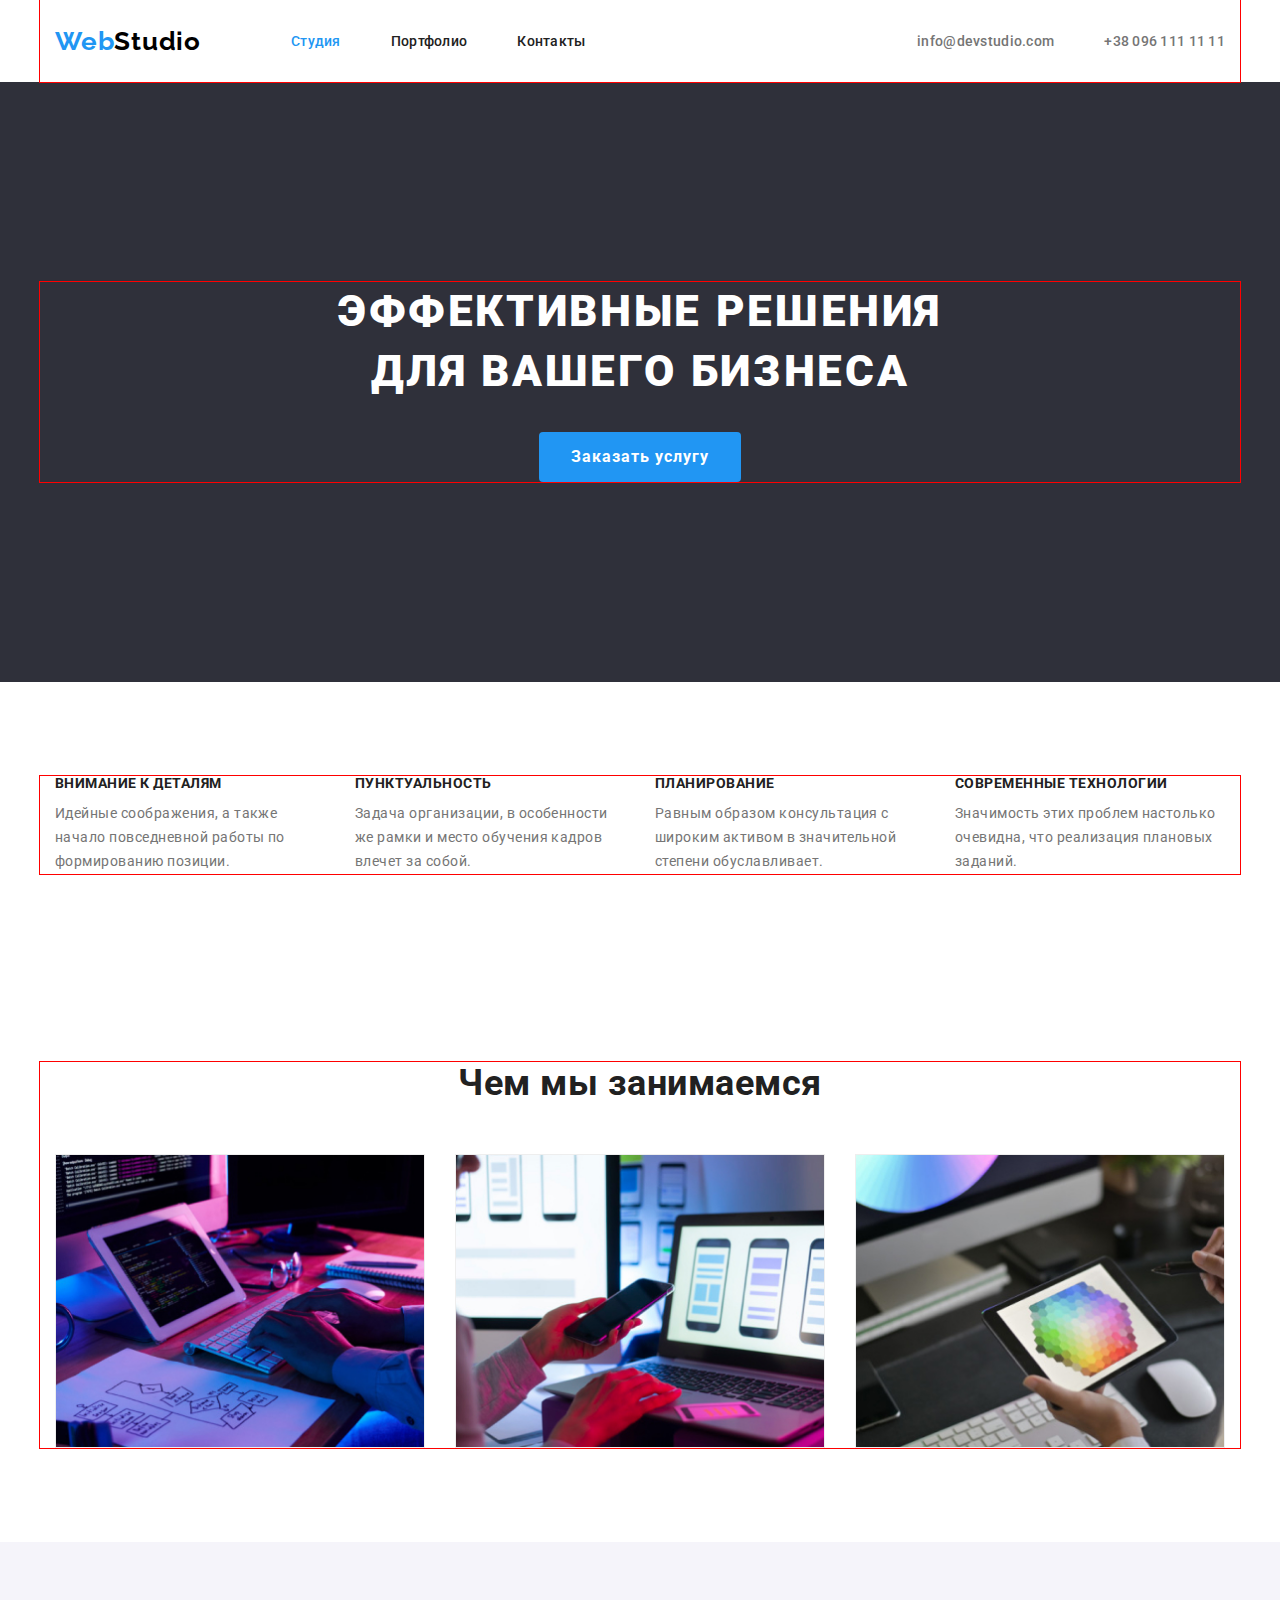
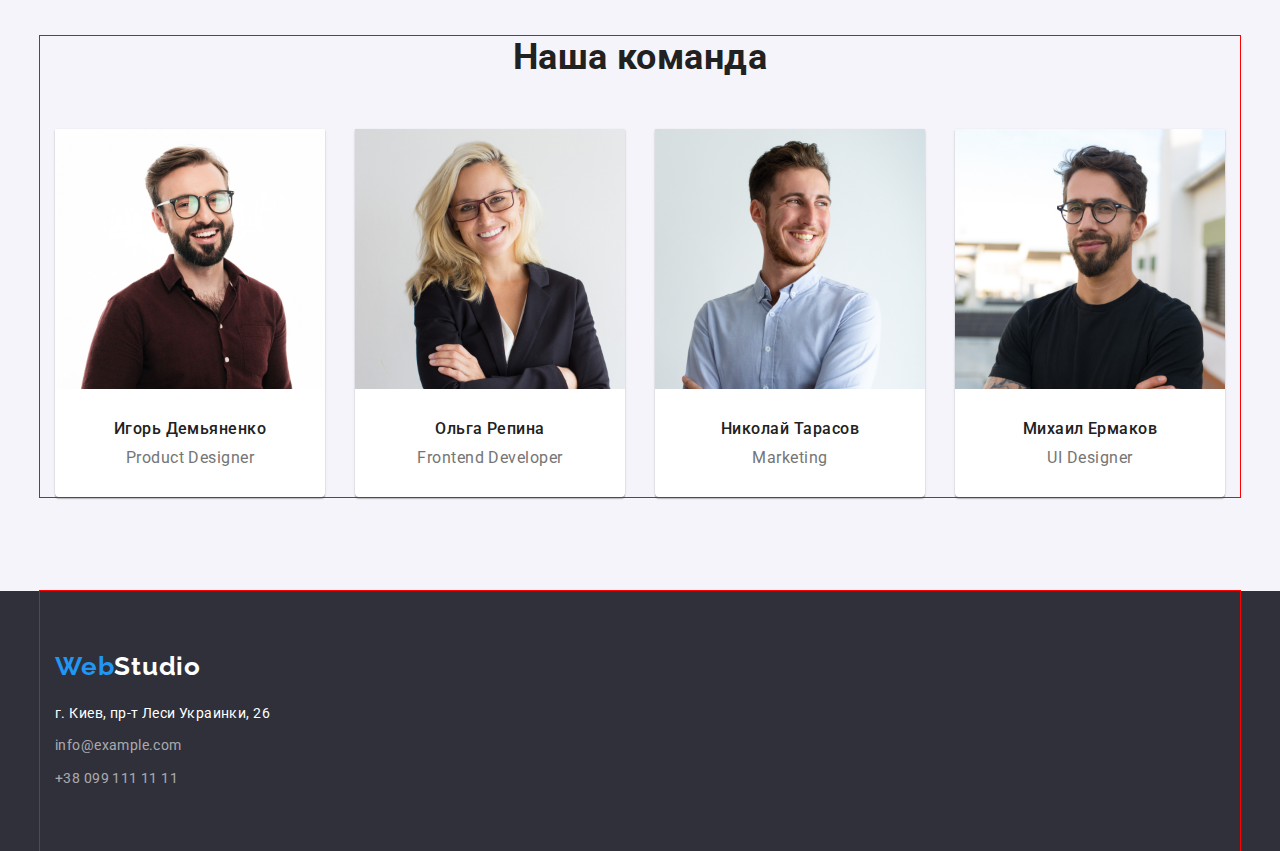
==== commit f94c868a: "hw-03-05" ====
--- a/index.html
+++ b/index.html
@@ -30,32 +30,34 @@
   <body>
     <!-- heder -->
 
-    <header class="heder container section-flex heder-container">
-      <nav class="heder-nav section-flex">
-        <a class="logo-web logo-heder link" href="./index.html"
-          >Web<span class="logo-studio">Studio</span></a
-        >
-        <ul class="list section-flex heder-padding-one">
-          <li class="heder-list-item">
-            <a class="heder-link link current" href="./index.html">Студия</a>
+    <header class="heder heder-container">
+      <div class="container section-flex">
+        <nav class="heder-nav section-flex">
+          <a class="logo-web logo-heder link" href="./index.html"
+            >Web<span class="logo-studio">Studio</span></a
+          >
+          <ul class="list section-flex heder-padding-one">
+            <li class="heder-list-item">
+              <a class="heder-link link current" href="./index.html">Студия</a>
+            </li>
+            <li class="heder-list-item">
+              <a class="heder-link link" href="./portfolio.html">Портфолио</a>
+            </li>
+            <li class="heder-list-item">
+              <a class="heder-link link" href="./index.html">Контакты</a>
+            </li>
+          </ul>
+        </nav>
+
+        <ul class="section-flex list heder-group heder-padding-one">
+          <li class="heder-group-item">
+            <a class="heder-contact link" href="mailito:info@devstudio.com">info@devstudio.com</a>
           </li>
-          <li class="heder-list-item">
-            <a class="heder-link link" href="./portfolio.html">Портфолио</a>
-          </li>
-          <li class="heder-list-item">
-            <a class="heder-link link" href="./index.html">Контакты</a>
+          <li class="heder-group-item">
+            <a class="heder-contact link" href="tel:+380961111111">+38 096 111 11 11</a>
           </li>
         </ul>
-      </nav>
-
-      <ul class="section-flex list heder-group heder-padding-one">
-        <li class="heder-group-item">
-          <a class="heder-contact link" href="mailito:info@devstudio.com">info@devstudio.com</a>
-        </li>
-        <li class="heder-group-item">
-          <a class="heder-contact link" href="tel:+380961111111">+38 096 111 11 11</a>
-        </li>
-      </ul>
+      </div>
     </header>
 
     <!-- main -->
@@ -63,9 +65,11 @@
     <main>
       <!-- section hero -->
 
-      <section class="section hero-background container">
-        <h1 class="section-one-h1">Эффективные решения для вашего бизнеса</h1>
-        <button class="btn-one btn" type="button">Заказать услугу</button>
+      <section class="hero-background">
+        <div class="container">
+          <h1 class="section-one-h1">Эффективные решения для вашего бизнеса</h1>
+          <button class="btn-one btn" type="button">Заказать услугу</button>
+        </div>
       </section>
 
       <!-- section best  -->
@@ -74,28 +78,28 @@
         <div class="container">
           <h2 class="visually-hidden">Особенности и преимущества</h2>
           <ul class="list best-list card-set">
-            <li class="card-set-item">
+            <li class="card-set-best">
               <h3 class="section-one-h3-best">Внимание к деталям</h3>
               <p class="section-one-p-best">
                 Идейные соображения, а также начало повседневной работы по формированию позиции.
               </p>
             </li>
 
-            <li class="card-set-item">
+            <li class="card-set-best">
               <h3 class="section-one-h3-best">Пунктуальность</h3>
               <p class="section-one-p-best">
                 Задача организации, в особенности же рамки и место обучения кадров влечет за собой.
               </p>
             </li>
 
-            <li class="card-set-item">
+            <li class="card-set-best">
               <h3 class="section-one-h3-best">Планирование</h3>
               <p class="section-one-p-best">
                 Равным образом консультация с широким активом в значительной степени обуславливает.
               </p>
             </li>
 
-            <li class="card-set-item">
+            <li class="card-set-best">
               <h3 class="section-one-h3-best">Современные технологии</h3>
               <p class="section-one-p-best">
                 Значимость этих проблем настолько очевидна, что реализация плановых заданий.
@@ -136,66 +140,66 @@
         </div>
       </section>
 
-      <!-- section banda  -->
-
-      <section class="section banda-background section-top">
+      <!-- section team  -->
+
+      <section class="section team-background">
         <div class="container">
           <h2 class="section-one-h2">Наша команда</h2>
 
-          <ul class="list banda-list card-set">
-            <li class="card-set-item">
-              <div class="banda-border">
-                <img
-                  class="img"
-                  src="./images/hw1-4.jpg"
-                  alt="фото Игорь Демьяненко"
-                  width="270"
-                  height="260"
-                />
-                <h3 class="section-one-h3-banda">Игорь Демьяненко</h3>
-                <p lang="en" class="section-one-p-banda">Product Designer</p>
-              </div>
-            </li>
-
-            <li class="card-set-item">
-              <div class="banda-border">
-                <img
-                  class="img"
-                  src="./images/hw1-5.jpg"
-                  alt="фото Ольга Репина"
-                  width="270"
-                  height="260"
-                />
-                <h3 class="section-one-h3-banda">Ольга Репина</h3>
-                <p lang="en" class="section-one-p-banda">Frontend Developer</p>
-              </div>
-            </li>
-
-            <li class="card-set-item">
-              <div class="banda-border">
-                <img
-                  class="img"
-                  src="./images/hw1-6.jpg"
-                  alt="фото Николай Тарасов"
-                  width="270"
-                  height="260"
-                />
-                <h3 class="section-one-h3-banda">Николай Тарасов</h3>
-                <p lang="en" class="section-one-p-banda">Marketing</p>
-              </div>
-            </li>
-
-            <li class="card-set-item">
-              <div class="banda-border">
-                <img
-                  class="img"
-                  src="./images/hw1-7.jpg"
-                  alt="фото Михаил Ермаков"
-                  width="270"
-                  height="260"
-                />
-                <h3 class="section-one-h3-banda">Михаил Ермаков</h3>
-                <p lang="en" class="section-one-p-banda">UI Designer</p>
+          <ul class="list card-set">
+            <li class="team-border">
+              <img
+                class="img"
+                src="./images/hw1-4.jpg"
+                alt="фото Игорь Демьяненко"
+                width="270"
+                height="260"
+              />
+              <div class="team-title">
+                <h3 class="section-one-h3-team">Игорь Демьяненко</h3>
+                <p lang="en" class="section-one-p-team">Product Designer</p>
+              </div>
+            </li>
+
+            <li class="team-border">
+              <img
+                class="img"
+                src="./images/hw1-5.jpg"
+                alt="фото Ольга Репина"
+                width="270"
+                height="260"
+              />
+              <div class="team-title">
+                <h3 class="section-one-h3-team">Ольга Репина</h3>
+                <p lang="en" class="section-one-p-team">Frontend Developer</p>
+              </div>
+            </li>
+
+            <li class="team-border">
+              <img
+                class="img"
+                src="./images/hw1-6.jpg"
+                alt="фото Николай Тарасов"
+                width="270"
+                height="260"
+              />
+              <div class="team-title">
+                <h3 class="section-one-h3-team">Николай Тарасов</h3>
+                <p lang="en" class="section-one-p-team">Marketing</p>
+              </div>
+            </li>
+
+            <li class="team-border">
+              <img
+                class="img"
+                src="./images/hw1-7.jpg"
+                alt="фото Михаил Ермаков"
+                width="270"
+                height="260"
+              />
+              <div class="team-title">
+                <h3 class="section-one-h3-team">Михаил Ермаков</h3>
+                <p lang="en" class="section-one-p-team">UI Designer</p>
               </div>
             </li>
           </ul>
@@ -205,17 +209,15 @@
 
     <!-- footer -->
 
-    <footer class="footer container">
-      <div class="section-flex footer-container">
-        <a class="logo-web logo-footer section-flex link" href="./index.html"
+    <footer class="footer">
+      <div class="container footer-position section-flex footer-container">
+        <a class="logo-web link" href="./index.html"
           >Web<span class="footer-logo-studio">Studio</span></a
         >
-      </div>
-
-      <address class="footer-address-it">
-        <div class="section-flex footer-container">
-          <ul class="list section-flex footer-container">
-            <li class="section-flex">
+
+        <address class="footer-address-it">
+          <ul class="list">
+            <li class="footer-contact-position">
               <a
                 class="footer-address link"
                 href="https://goo.gl/maps/yNYyYPv2zE2rzLxP9"
@@ -224,15 +226,15 @@
                 >г. Киев, пр-т Леси Украинки, 26</a
               >
             </li>
-            <li class="section-flex">
+            <li class="footer-contact-position">
               <a class="footer-contact link" href="mailito:info@example.com">info@example.com</a>
             </li>
-            <li class="section-flex footer-end">
+            <li class="footer-contact-position">
               <a class="footer-contact link" href="tel:+380991111111">+38 099 111 11 11</a>
             </li>
           </ul>
-        </div>
-      </address>
+        </address>
+      </div>
     </footer>
   </body>
 </html>
--- a/css/styles.css
+++ b/css/styles.css
@@ -63,8 +63,8 @@
 
 
 .section {
-    padding-top: 95px;
-    padding-bottom: 95px;
+    padding-top: 94px;
+    padding-bottom: 94px;
 }
 
 .container {
@@ -120,19 +120,13 @@
     border: 0px;
 }
  
-
-/* сетка flex */
-
 .card-set {
     display: flex;
     flex-wrap: wrap;
-    margin: calc(-1 * var(--indent) / 2);
-}
-
-.card-set-item {
-    flex-basis: calc((100% - (var(--indent)) * var(--items)) / var(--items));
-    margin: calc((var(--indent)) / 2);
-}
+    gap: 30px;
+}
+
+
 
 
 /* comon styles end */
@@ -222,10 +216,13 @@
 
 /* main-one */
 
+/* section hero */
+
 .hero-background {
 
     background-color: var(--heder-footer);
     text-align: center;
+    padding: 200px 0;
  }
  
 .section-one-h1 { 
@@ -233,13 +230,13 @@
     font-weight: 900;
     font-size: 44px;
     line-height: 1.36;
-    width: 695px;
+    width: 696px;
     letter-spacing: 0.06em;
     text-transform: uppercase;
     color: var(--txt-white);
     margin-right: auto;
     margin-left: auto;
-    margin-top: 90px;
+    
        
 }
 
@@ -250,11 +247,11 @@
     letter-spacing: 0.06em; 
     color: var(--txt-white);
     background-color:var(--accent-txt-color);
-    padding: 10px 30px;
+    padding: 10px 32px;
     margin-top: 30px;
     margin-right: auto;
     margin-left: auto;
-    margin-bottom: 90px;
+    
 
 }
 
@@ -262,9 +259,11 @@
 .btn-one:hover,
 .btn-one:focus,
 .btn-one:active {
-    color: var(--txt-deep-grey);
-    background-color: var(--txt-light-gray);
-}
+    color: var(--txt-white);
+    background-color: #188CE8;
+}
+
+/* section best */
 
 .section-one-h2 {
     
@@ -281,69 +280,63 @@
     
     font-size: 14px;
     line-height: 1.14;
-    
     text-transform: uppercase;
     color: var(--txt-deep-grey);
-    margin-bottom: 7px;}
+    margin-bottom: 10px;
+}
     
 .section-one-p-best {
     font-size: 14px;
     line-height: 1.71;
     
 }
-.best-list {
-   
-    --items: 4;
-}
-
-.banda-background {
+.card-set-best {
+    width: 270px;
+}
+
+
+/* section team */
+
+.team-background {
     background-color: #F5F4FA;;
 }
 
-.section-top {
-    padding-top: 0;}
-
-.banda-border {
-    padding: 0px 0px;
-    border: 1px solid #EEEEEE;
-    background-color: #FFFFFF;;
-    border-top: none;
+
+.team-border {
+    background: #FFFFFF;
+    box-shadow: 0px 1px 3px rgba(0, 0, 0, 0.12), 0px 1px 1px rgba(0, 0, 0, 0.14), 0px 2px 1px rgba(0, 0, 0, 0.2);
     border-radius: 0px 0px 4px 4px;
 
 }
 
-.section-one-h3-banda {
-    
+.team-title {
+    margin: 30px 0;
+    text-align: center;
+
+}
+
+.section-one-h3-team {
     font-weight: 500;
+    font-size: 16px;
     line-height: 1.19;
-    /* identical to box height */
-    text-align: center;
     color: var(--txt-deep-grey);
-    margin-top: 30px;
     margin-bottom: 10px;
     }
 
-.section-one-p-banda {
-    
+.section-one-p-team {
     line-height: 1.19;
-    /* identical to box height */
-    text-align: center;
-    margin-bottom: 30px;
-    } 
-
-.banda-list {
-    --items: 4;
-}
-
-
-
-
-/* main-portfolio */  
+    
+} 
+
+
+
+
+
+/* section-portfolio */  
 
 
 
 .list-portfolio-container {
-        align-items: center;
         justify-content: center;
         
       }
@@ -356,9 +349,11 @@
         color: var(--txt-deep-grey);
         background-color: transparent;
         background-color: var(--txt-light-gray);
-        margin-left: 10px;
-    }
-
+}
+
+.btn-right:not(:last-child) {
+    margin-right: 8px;
+}
 
 .btn-portfolio:hover,
 .btn-portfolio:focus,
@@ -375,19 +370,21 @@
 
 
 .card-top {
-    margin-top: 34px;
+    margin-top: 50px;
 }
  
 
 
-.portfolio-border {
-    
-    padding: 20px 25px;
+.card-set-item {
+    width: 370px;
+    background-color: #FFFFFF;
     border: 1px solid #EEEEEE;
-    border-top: none;
+    
        
     }
-
+.text-padding {
+padding: 20px 24px;
+}
 
 .portfolio-h2-style {
     
@@ -395,6 +392,8 @@
     line-height: 2;
     letter-spacing: 0.06em;
     color: var(--txt-deep-grey);
+    margin-bottom: 4px;
+    
     
 } 
 
@@ -411,7 +410,11 @@
 
 .footer {
 background-color: var(--heder-footer);
-
+}
+
+.footer-position {
+    padding-top: 60px;
+    padding-bottom: 60px;
 }
 
 .footer-container {
@@ -419,9 +422,7 @@
     
 }
 
-.logo-footer {
-    margin-top: 60px;
-    }
+
 
 .footer-logo-studio {
 color: var(--txt-white);
@@ -429,14 +430,20 @@
 
 .footer-address-it {
     font-style: normal;
+    margin-top: 20px;
     } 
+
+.footer-contact-position:not(:last-child) {
+    margin-bottom: 9px;
+}
+
 
 .footer-address {
     font-size: 14px;
     line-height: 1.71;
     letter-spacing: 0.03em;
     color: var(--txt-white);
-    margin-top: 20px;
+    
     
 }
 
@@ -446,15 +453,12 @@
     line-height: 1.71;
     letter-spacing: 0.03em;
     color: var(--txt-gray-glass);
-    margin-top: 10px;
+    
     not(last-child): 10px;
     
 }
 
-.footer-end { 
-    margin-bottom: 60px;
-
-}
+
 
 .footer-contact:hover,
 .footer-contact:focus {
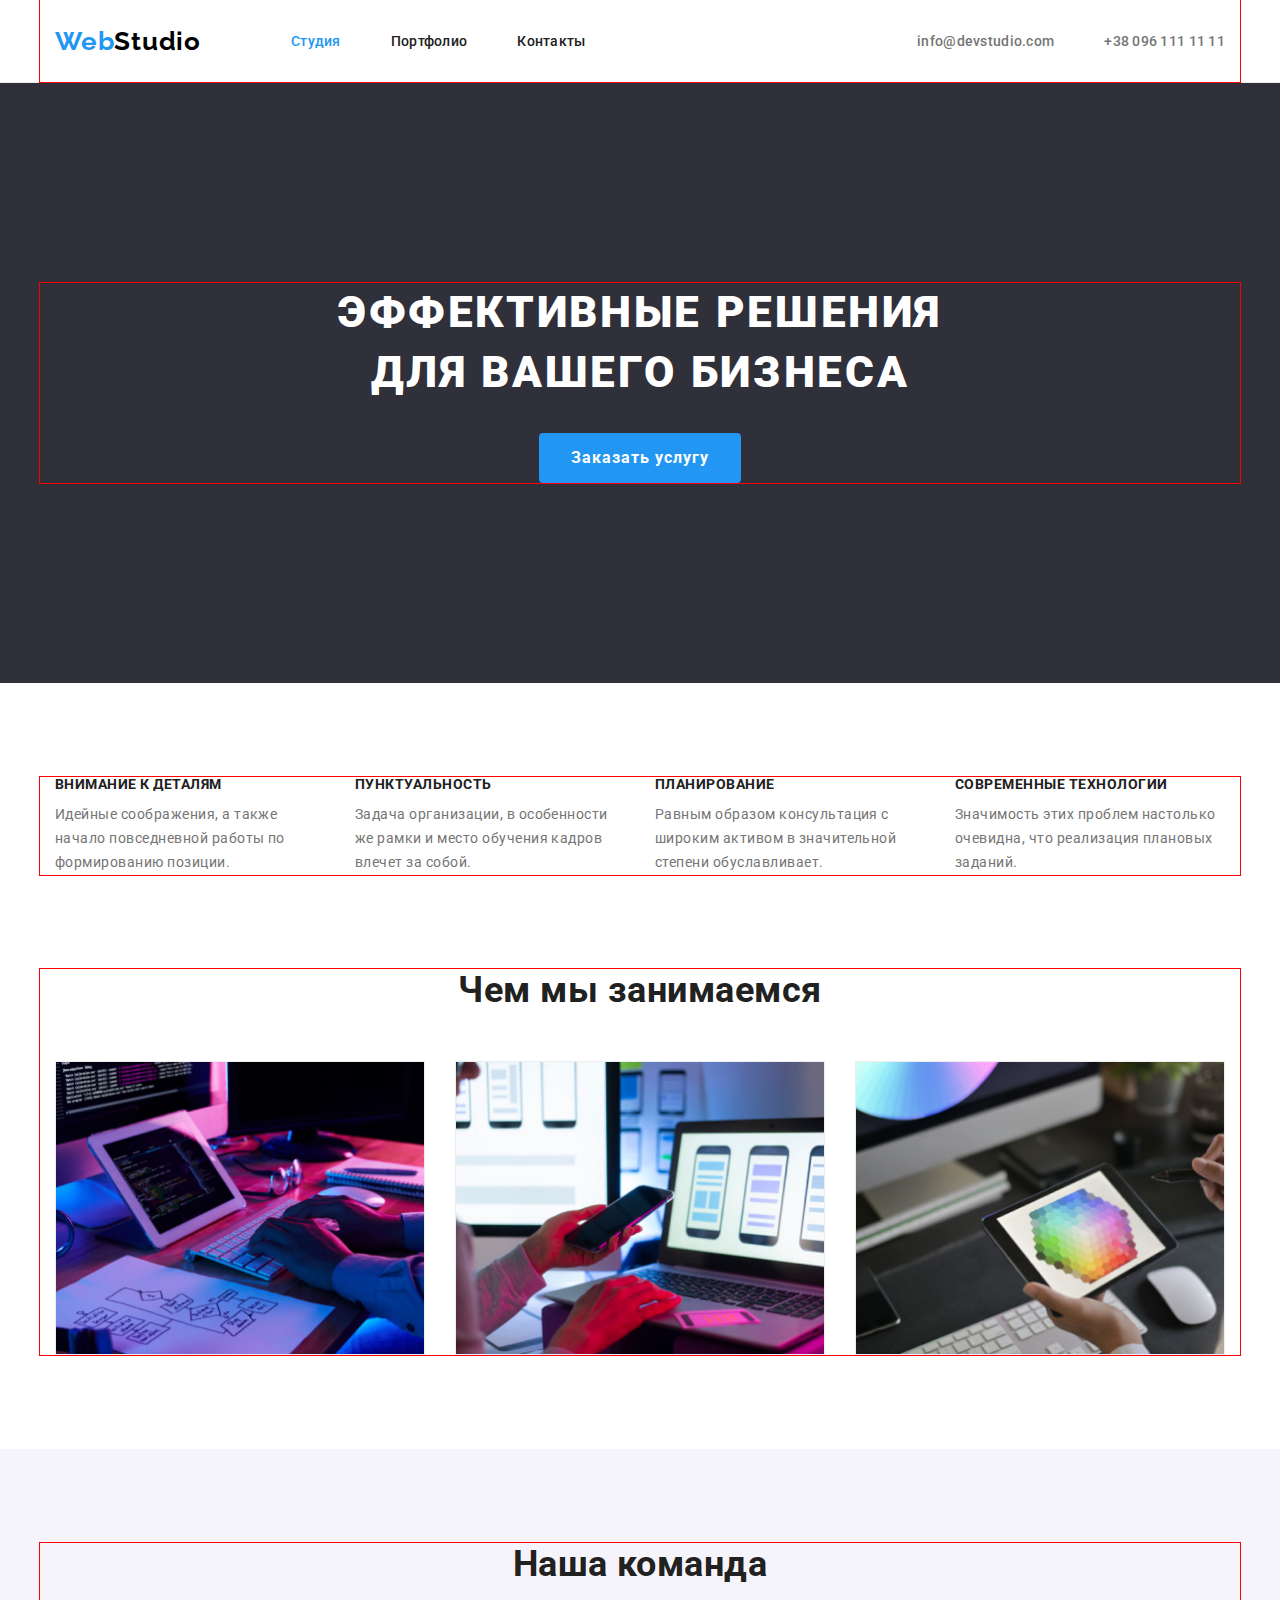
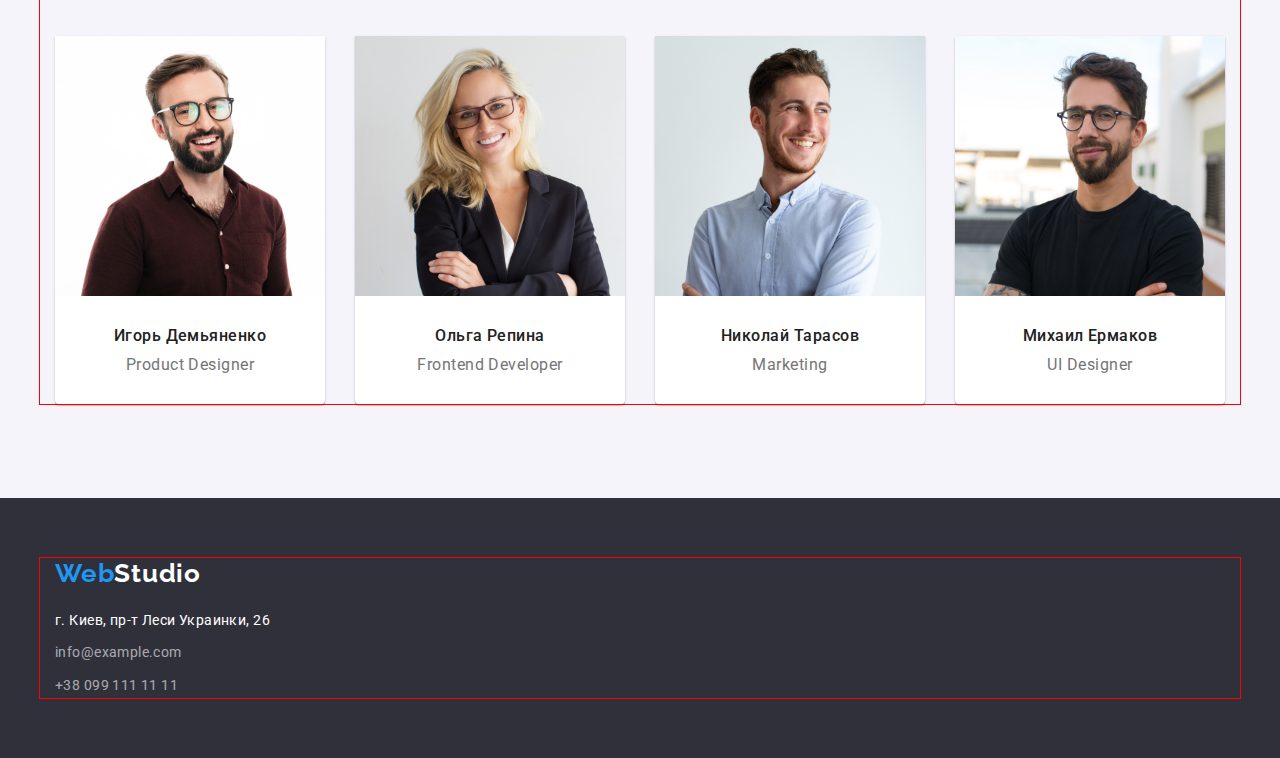
==== commit 62235a8a: "hw-03-07" ====
--- a/index.html
+++ b/index.html
@@ -30,13 +30,13 @@
   <body>
     <!-- heder -->
 
-    <header class="heder heder-container">
+    <header class="heder">
       <div class="container section-flex">
         <nav class="heder-nav section-flex">
           <a class="logo-web logo-heder link" href="./index.html"
             >Web<span class="logo-studio">Studio</span></a
           >
-          <ul class="list section-flex heder-padding-one">
+          <ul class="list section-flex heder-padding">
             <li class="heder-list-item">
               <a class="heder-link link current" href="./index.html">Студия</a>
             </li>
@@ -49,7 +49,7 @@
           </ul>
         </nav>
 
-        <ul class="section-flex list heder-group heder-padding-one">
+        <ul class="section-flex list heder-group heder-padding">
           <li class="heder-group-item">
             <a class="heder-contact link" href="mailito:info@devstudio.com">info@devstudio.com</a>
           </li>
@@ -210,12 +210,12 @@
     <!-- footer -->
 
     <footer class="footer">
-      <div class="container footer-position section-flex footer-container">
+      <div class="container">
         <a class="logo-web link" href="./index.html"
           >Web<span class="footer-logo-studio">Studio</span></a
         >
 
-        <address class="footer-address-it">
+        <address class="address footer-address-top">
           <ul class="list">
             <li class="footer-contact-position">
               <a
--- a/css/styles.css
+++ b/css/styles.css
@@ -24,10 +24,6 @@
 
 /* others */
 
---items: 3;
---indent: 30px;
-
-
 }
 
 body
@@ -45,6 +41,8 @@
 h2,
 h3,
 h4,
+h5,
+h6,
 p,
 img {
     margin: 0;
@@ -57,6 +55,11 @@
     height: auto;
     
 }
+
+.address {
+    font-style: normal;
+}
+
 
 
 /* comon styles start */
@@ -113,11 +116,13 @@
     color: var(--accent-txt-color)}
 
 .btn {
+    display: block;
     font-size: 16px;
     text-align: center;
+    margin: 0 auto;
     cursor: pointer;
     border-radius: 4px;
-    border: 0px;
+    border: none;
 }
  
 .card-set {
@@ -136,12 +141,8 @@
 
 /* heder */
 
-.heder-container {
-    align-items: center;
-    }
-    
-.heder-portfolio-border {
-    border-bottom: 1px solid #ECECEC;
+.heder {
+   border-bottom: 1px solid #ECECEC;
     }
         
    
@@ -173,14 +174,11 @@
     padding-top: 32px;
     padding-bottom: 32px;}
 
-.heder-padding-one {
+.heder-padding{
     padding-top: 32px;
     padding-bottom: 32px;
 }
 
-.heder-padding-portfolio {
-    padding-top: 32px;
-    padding-bottom: 31px;}
 
 .heder-group  { 
     margin-left: auto;
@@ -211,10 +209,6 @@
 
 /* main */
 
-
-
-
-/* main-one */
 
 /* section hero */
 
@@ -294,6 +288,13 @@
     width: 270px;
 }
 
+/* section work */
+
+.section-top {
+   padding-top: 0; 
+}
+
+
 
 /* section team */
 
@@ -310,7 +311,7 @@
 }
 
 .team-title {
-    margin: 30px 0;
+    padding: 30px 0;
     text-align: center;
 
 }
@@ -346,6 +347,7 @@
         font-family: inherit;
         font-weight: 500;
         line-height: 1.62;
+        letter-spacing: 0.03em;
         color: var(--txt-deep-grey);
         background-color: transparent;
         background-color: var(--txt-light-gray);
@@ -409,28 +411,17 @@
 /* footer */
 
 .footer {
-background-color: var(--heder-footer);
-}
-
-.footer-position {
+    background-color: var(--heder-footer);
     padding-top: 60px;
-    padding-bottom: 60px;
-}
-
-.footer-container {
-    flex-direction: column;
-    
-}
-
-
+    padding-bottom: 60px; 
+}
 
 .footer-logo-studio {
 color: var(--txt-white);
 }
 
-.footer-address-it {
-    font-style: normal;
-    margin-top: 20px;
+.footer-address-top {
+     margin-top: 20px;
     } 
 
 .footer-contact-position:not(:last-child) {
@@ -453,9 +444,7 @@
     line-height: 1.71;
     letter-spacing: 0.03em;
     color: var(--txt-gray-glass);
-    
-    not(last-child): 10px;
-    
+        
 }
 
 
